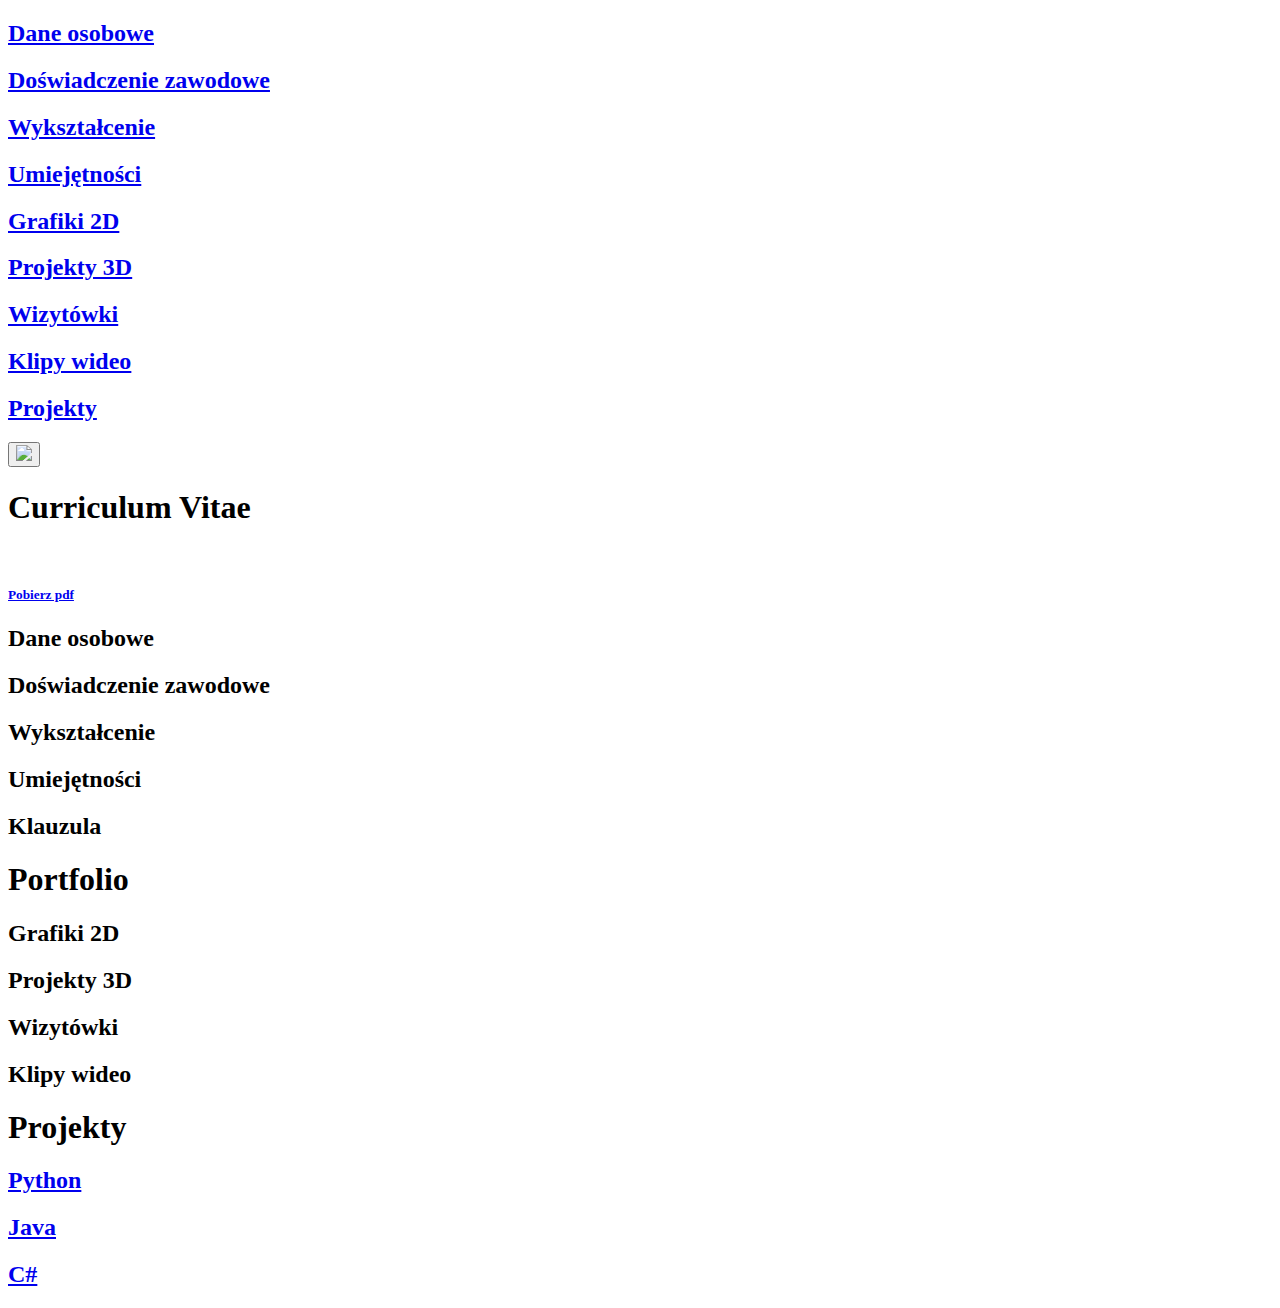
==== index.html @ a867ee70 "Java link update" ====
<!DOCTYPE html>
<html lang="en">
<head>
    <meta charset="UTF-8">
    <meta name="viewport" content="width=device-width, initial-scale=1.0">
    <meta http-equiv="X-UA-Compatible" content="ie=edge">
    <link rel="stylesheet" href="css.css">
    <link rel="stylesheet" href="cssAnimation.css">
    <script src="javaScript.js"></script> 

<title>Kinga Niejadlik CV</title>
</head>
<body>
    
    <div class="header-grid-conteiner">
        <a class="header-grid-item" href="#box1"><h2>Dane osobowe</h2></a>
        <a class="header-grid-item" href="#box3"><h2>Doświadczenie zawodowe</h2></a>
        <a class="header-grid-item" href="#box5"><h2>Wykształcenie</h2></a>
        <a class="header-grid-item" href="#box7"><h2>Umiejętności</h2></a>
        <a class="header-grid-item" href="#box13"><h2>Grafiki 2D</h2></a>
        <a class="header-grid-item" href="#box15"><h2>Projekty 3D</h2></a>
        <a class="header-grid-item" href="#box17"><h2>Wizytówki</h2></a>
        <a class="header-grid-item" href="#box19"><h2>Klipy wideo</h2></a>
        <a class="header-grid-item" href="#panel3"><h2>Projekty</h2></a>
        <button class="button" onclick="location.href='htmlENG.html';"><img class="flag" src="image/eng-flag.png"></button>
    
    </div>

    <div class = "panel" id="panel1">
        <h1>Curriculum Vitae</h1><br>
        <div class="pobierzCV">
        </div>
    </div>
    <a id="link" href="KingaNiejadlikCv.pdf" download target="_blank"><h5>Pobierz pdf</h5></a>

    <div class="luka"></div>
    <div class="luka"></div>
    <div class="luka"></div>

    <div class= "box" id="box1" style="display: block;" onclick="SwapDivsWithClick('box1','box2')">
            <h2>Dane osobowe</h2>       
    </div>
    <div class= "box" id="box2" style="display: none;" onclick="SwapDivsWithClick('box1','box2')">
        <div class="rownoscDO">
        <div class="lewaKolumna">
        <img class="cvJpg" src="image/zdjCVdone.jpg"> 
        </div>

        <div class="laczenieKolumn"> 

         <div class="srodekKolumna">
             Imię:<br>
             Nazwisko:<br>
             Wiek:<br>
             Status:<br>
             E-mail:<br>
             Telefon:
         </div>
         <div class="prawaKolumna">
            Kinga<br>
            Niejadlik<br>
            22<br>
            Studentka Informatyki<br>
            kinga.niejadlik@gmail.com<br>
            575250211 
        </div>
        </div>

    </div>
    </div>

    <div class="luka"></div>

    <div class= "box" id="box3" style="display: block;" onclick="SwapDivsWithClick('box3','box4')">
        <h2>Doświadczenie zawodowe</h2>       
    </div>
    <div class= "box" id="box4" style="display: none;" onclick="SwapDivsWithClick('box3','box4')">
     
        <div class="doswiadczenieZawartosc">
            01.01.2019-23.03.2020 Obsługa klienta w salonie <a href="https://imersja.pl/" target="_blank" class="firmy">Imersja VR</a> w Katowicach<br>
            <h7>- Obsługa imprez zorganizowanych (urodziny, wieczory kawalerskie, wieczory panieńskie, imprezy firmowe)</h7><br>
            <h7>- Instruktaż obsługi sprzętu VR oraz wyjaśnienie piodstawowych mechanik gier klientom</h7><br>
            <h7>- Obsługa oraz serwisowanie sprzętu VR (Oculus Rift 2 + bieżnia Omni)</h7><br>
            <h7>- Odpowiedni dobór gier do oczekiwań klientów</h7><br>
            <br>
            <br>
            01.07.2018-30.08.2018 Technik serwisu w <a href="https://www.exorigo-upos.pl/pl/kariera/oferty-pracy/810-technik-serwisu-4" target="_blank"class="firmy">Exorgio Upos</a> w Gliwicach<br>
            <h7>- Serwisowanie sprzętu firm</h7><br>
            <h7>- Diagnozowanie oraz rozwiązywanie problemów IT</h7><br>
            <br>
            <br>
            28.07.2016-05.06.2018 Obsługa klienta w lombardzie <a href="http://lombardwomi.pl/" target="_blank" class="firmy">WOMI</a> w Zabrzu<br>
            <h7>- Sprzedaż i skup przedmiotów</h7><br>
            <h7>- Wycena skupionych przedmiotów</h7><br>
            <h7>- Prowadzenie dokumentacji</h7><br>
            <br>
            <br>
        </div>  
        
    </div>

    <div class="luka"></div>

    <div class= "box" id="box5" style="display: block;" onclick="SwapDivsWithClick('box5','box6')">
        <h2>Wykształcenie</h2>       
    </div>
    <div class= "box" id="box6" style="display: none;" onclick="SwapDivsWithClick('box5','box6')">
    
        <div class="wyksztalcenieZawartosc" id="wyksztalcenie1">
            2020 - do teraz Uniwersytet Ekonomiczny w Katowicach (Magister)
        </div>

        <div class="line"></div>

        <div class="wyksztalcenieZawartosc" id="wyksztalcenie1">
            2017 - 2020 Uniwersytet Ekonomiczny w Katowicach (Licencjat)
        </div>

        <div class="line"></div>

        <div class="wyksztalcenieZawartosc" id="wyksztalcenie2">
            2014 - 2017 Liceum Ogólnokształcące nr 1 im. Adama Mickiewicza 
        </div>
        
    </div>

    <div class="luka"></div>

    <div class= "box" id="box7" style="display: block;" onclick="SwapDivsWithClick('box7','box8')">
        <h2>Umiejętności</h2>       
    </div>
    <div class= "box" id="box8" style="display: none;" onclick="SwapDivsWithClick('box7','box8')">
        
        <div class="doswiadczenieZawartosc">

        PROGRAMY GRAFICZNE<br>
        <div class="line2"></div>

        <h7>Adobe Illustrator</h7><br>
        <h7>Adobe Photoshop</h7><br>
        <h7>JPixel</h7><br>
        <h7>Gimp2</h7><br>
        <h7>Inscape</h7><br>
        <h7>3ds MAX</h7><br>
        <h7>Blender</h7><br>
        <h7>Krita</h7><br>
        <h7>Figma</h7>
        <br>
        <br>
    
        ŚRODOWISKA<br>
        <div class="line2"></div>
    
        <h7>Unity</h7><br>
        <h7>Visual Studio</h7><br>
        <h7>Visual Studio Code</h7><br>
        <h7>Management Studio</h7><br>
        <h7>Star UML</h7><br>
        <h7>Intellij</h7><br>
        <h7>Spyder</h7>
        <br>
        <br>

         JĘZYKI PROGRAMISTYCZNE<br>
        <div class="line2"></div>
    
        <h7>Python</h7><br>
        <h7>HTML, CSS, JAVASCRIPT</h7><br>
        <h7>C#</h7><br>
        <h7>JAVA</h7><br>
        <h7>SQL</h7>
        <br>
        <br>
           
       PAKIET OFFICE<br>
       <div class="line2"></div>

        <h7>Word</h7><br>
        <h7>PowerPoint</h7><br>
        <h7>Excel</h7><br>
        <br>
        <br>
        
        JĘZYKI<br>
        <div class="line2"></div>
  
        <h7>Angielski (B2)</h7><br>
        <br>
        <br> 
        </div>
    </div>

    <div class="luka"></div>

    <div class= "box" id="box11" style="display: block;" onclick="SwapDivsWithClick('box11','box12')">
        <h2>Klauzula</h2>       
    </div>
    <div class= "box" id="box12" style="display: none;" onclick="SwapDivsWithClick('box11','box12')">

        <div class="doswiadczenieZawartosc">

        <h4>Wyrażam zgodę na przetwarzanie moich danych osobowych <br> 
        w celu prowadzenia rekrutacji na aplikowane przeze mnie stanowisko.</h4>      
        
        </div>
    </div>

    <div class="bigluka"></div>

    <div class="panel" id="panel2">
        <h1>Portfolio</h1>
    </div>

    <div class="luka"></div>
    <div class="luka"></div>
    <div class="luka"></div>

    <div class= "box boxGrafiki dwaD" id="box13" style="display: block;" onclick="SwapDivsWithClick('box13','box14')">
        <h2>Grafiki 2D</h2>       
    </div>
    <div class= "box" id="box14" style="display: none;" onclick="SwapDivsWithClick('box13','box14')">
        
        <div class="doswiadczenieZawartosc">
            
            Projekt strony internetowej<br>
            <img class="rownosscZdj" id="img15" src= "prace/www/www-planet.png"><br>
            <br>
            <br>

            Grafiki do gry ,,Delirium"<br>
            <img class="rownoscZdj" id="img1" src= "prace/delirium2D/Mieszkanie.png"><br>
            <img class="rownoscZdj" id="img2" src= "prace/delirium2D/demon.gif"><br>
            <img class="rownoscZdj" id="img3" src= "prace/delirium2D/demon3.gif"><br>
            <br>
            <br>

            Grafiki do gry ,,LocoRush"<br>
            <img class="rownoscZdj" id="img4" src= "prace/locorush/locomenu.png"><br>
            <img class="rownoscZdj" id="img4" src= "prace/locorush/locogame.png"><br>
            <br>
            <br>

            Aplikacja ,,WestTrek"<br>
            <video width="520" height="810" controls>
                <source src="prace/apliakcja/app.mp4" type="video/mp4">
              Your browser does not support the video tag.
              </video>
              <br>
              <br>

            Animacja<br>
            <video width="600" height="600" controls>
                <source src="prace/animacjaR/TatooAnimate.mov" type="video/mov">
                <source src="prace/animacjaR/TatooAnimate.mp4" type="video/mp4">
              Your browser does not support the video tag.
              </video><br>
              <br>
              <br>

            Projekt ikon <br>
            <img class="rownoscZdj" id="img5" src= "prace/ikonyDoGry/KLAMSTWO.png"><br>
            <br>
            <br>

            Projekt plakatu<br>
            <img class="rownoscZdj" id="img6" src= "prace/wlasne/got.png"><br>
            <br>
            <br>

            Projekt plakatu<br>
            <img class="rownoscZdj" id="img7" src= "prace/wlasne/float.png"><br>
            <br>
            <br>

            Projekt plakatu<br>
            <img class="rownoscZdj" id="img8" src= "prace/wlasne/Mbrodaci.png"><br>
            <br>
            <br>

        </div>  

    </div>

    <div class="luka"></div>

    <div class= "box boxGrafiki trzyD" id="box15" style="display: block;" onclick="SwapDivsWithClick('box15','box16')">
        <h2>Projekty 3D</h2>       
    </div>
    <div class= "box" id="box16" style="display: none;" onclick="SwapDivsWithClick('box15','box16')">
        
        <div class="doswiadczenieZawartosc">

            Projekt pokoju wykonany w 3Ds- maxie<br>
            <img class="rownoscZdj" id="img12" src= "prace/pokoj3d/pokoj2.jpg"><br> 
            <br>
            <br>

            Projekty modeli obiektów do gry mobilnej wykonanych w Blenderze<br>
            <img class="rownoscZdj" id="img14" src= "prace/eat3D/snowLVL.png"><br>
            <img class="rownoscZdj" id="img13" src= "prace/eat3D/BasicSkin.png"><br>
            <img class="rownoscZdj" id="img13" src= "prace/eat3D/mexican.png"><br>
            <img class="rownoscZdj" id="img13" src= "prace/eat3D/Wizard.png"><br>
            <img class="rownoscZdj" id="img13" src= "prace/eat3D/pizza.png"><br>
            <img class="rownoscZdj" id="img13" src= "prace/eat3D/Ice.png"><br>
            <img class="rownoscZdj" id="img13" src= "prace/eat3D/carrot.png"><br>
            <img class="rownoscZdj" id="img13" src= "prace/eat3D/presentRed.png"><br>
            <br>
            <br>            

        </div>   

        </div>

    <div class="luka"></div>

    <div class= "box boxGrafiki wizytowki" id="box17" style="display: block;" onclick="SwapDivsWithClick('box17','box18')">
        <h2>Wizytówki</h2>       
    </div>
    <div class= "box" id="box18" style="display: none;" onclick="SwapDivsWithClick('box17','box18')">
        
        <div class="doswiadczenieZawartosc">

            Projekt wizytówki trenera personalnego<br>
            <img class="rownoscZdj" id="img10" src= "prace/wizytowka/wiz.png"><br>
            <br>
            <br>

            Projekt wizytówki ,,WesTrek"<br>
            <img class="rownoscZdj" id="img11" src= "prace/wesTrek/wizytowka.png"><br>
            <br>
            <br>

        </div>       

    </div>

    <div class="luka"></div>

    <div class= "box boxGrafiki wlasneG" id="box19" style="display: block;" onclick="SwapDivsWithClick('box19','box20')">
        <h2>Klipy wideo</h2>       
    </div>
    <div class= "box" id="box20" style="display: none;" onclick="SwapDivsWithClick('box19','box20')">
        
        <div class="doswiadczenieZawartosc">
        
            Link do oryginału: <a id="link" href="https://www.youtube.com/watch?v=iQtbvOHrPoo" target="_blank">https://www.youtube.com/watch?v=iQtbvOHrPoo</a>
            <br>
          
            Link do oryginału: <a id="link" href="https://www.youtube.com/watch?v=ZpiGFbZXndg&ab_channel=dejfiistg" target="_blank">https://www.youtube.com/watch?v=ZpiGFbZXndg&ab_channel=dejfiistg</a>
            <br>
        </div>

    </div>

    <div class="bigluka"></div>

  
    <div class="panel" id="panel3">
        <h1>Projekty</h1>
    </div>


    <div class="luka"></div>


    <div class= "box boxGrafiki wizytowki" id="box21" style="display: block;">
        <a id ="link" href="TSP(Komiwojażer).zip" download target="_blank"><h2>Python</h2> </a>      
    </div>

    <div class="luka"></div>

    <div class= "box boxGrafiki wizytowki" id="box23" style="display: block;">
        <a id ="link" href="https://github.com/KingaNiejadlik/TSPJava" download target="_blank"><h2>Java</h2> </a>       
    </div>

    <div class="luka"></div>


    <div class= "box boxGrafiki wizytowki" id="box25" style="display: block;">
        <a id ="link" href="TSP(Komiwojażer).zip" download target="_blank"><h2>C#</h2> </a>  
    </div>

    <div class="bigluka"></div>
    <div class="bigluka"></div>
    <div class="bigluka"></div>
</body>
</html>
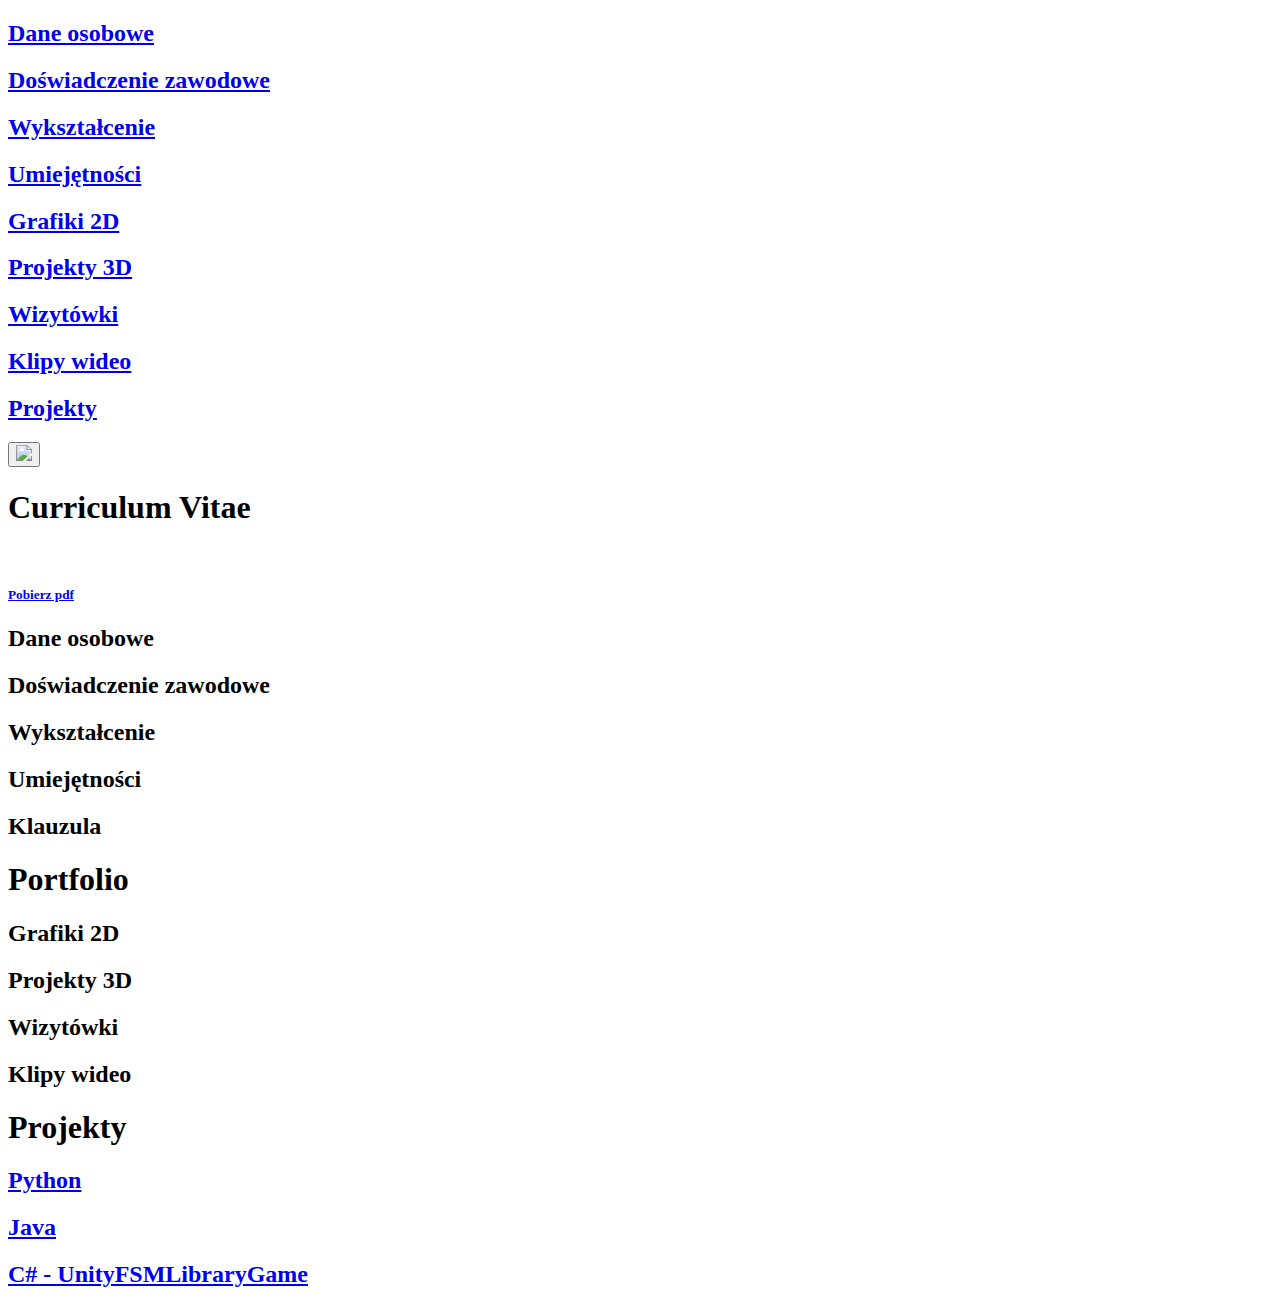
==== commit 0f4b4826: "Space correct" ====
--- a/index.html
+++ b/index.html
@@ -343,10 +343,10 @@
         
         <div class="doswiadczenieZawartosc">
         
-            Link do oryginału: <a id="link" href="https://www.youtube.com/watch?v=iQtbvOHrPoo" target="_blank">https://www.youtube.com/watch?v=iQtbvOHrPoo</a>
+            Link: <a id="link" href="https://www.youtube.com/watch?v=iQtbvOHrPoo" target="_blank">https://www.youtube.com/watch?v=iQtbvOHrPoo</a>
             <br>
           
-            Link do oryginału: <a id="link" href="https://www.youtube.com/watch?v=ZpiGFbZXndg&ab_channel=dejfiistg" target="_blank">https://www.youtube.com/watch?v=ZpiGFbZXndg&ab_channel=dejfiistg</a>
+            Link: <a id="link" href="https://www.youtube.com/watch?v=ZpiGFbZXndg&ab_channel=dejfiistg" target="_blank">https://www.youtube.com/watch?v=ZpiGFbZXndg&ab_channel=dejfiistg</a>
             <br>
         </div>
 
@@ -364,7 +364,7 @@
 
 
     <div class= "box boxGrafiki wizytowki" id="box21" style="display: block;">
-        <a id ="link" href="TSP(Komiwojażer).zip" download target="_blank"><h2>Python</h2> </a>      
+        <a id ="link" href="https://github.com/KingaNiejadlik/ScrabblePython" download target="_blank"><h2>Python</h2> </a>      
     </div>
 
     <div class="luka"></div>
@@ -377,7 +377,7 @@
 
 
     <div class= "box boxGrafiki wizytowki" id="box25" style="display: block;">
-        <a id ="link" href="TSP(Komiwojażer).zip" download target="_blank"><h2>C#</h2> </a>  
+        <a id ="link" href="https://github.com/KingaNiejadlik/UnityFSMLibraryGame" download target="_blank"><h2>C# - UnityFSMLibraryGame</h2> </a>  
     </div>
 
     <div class="bigluka"></div>
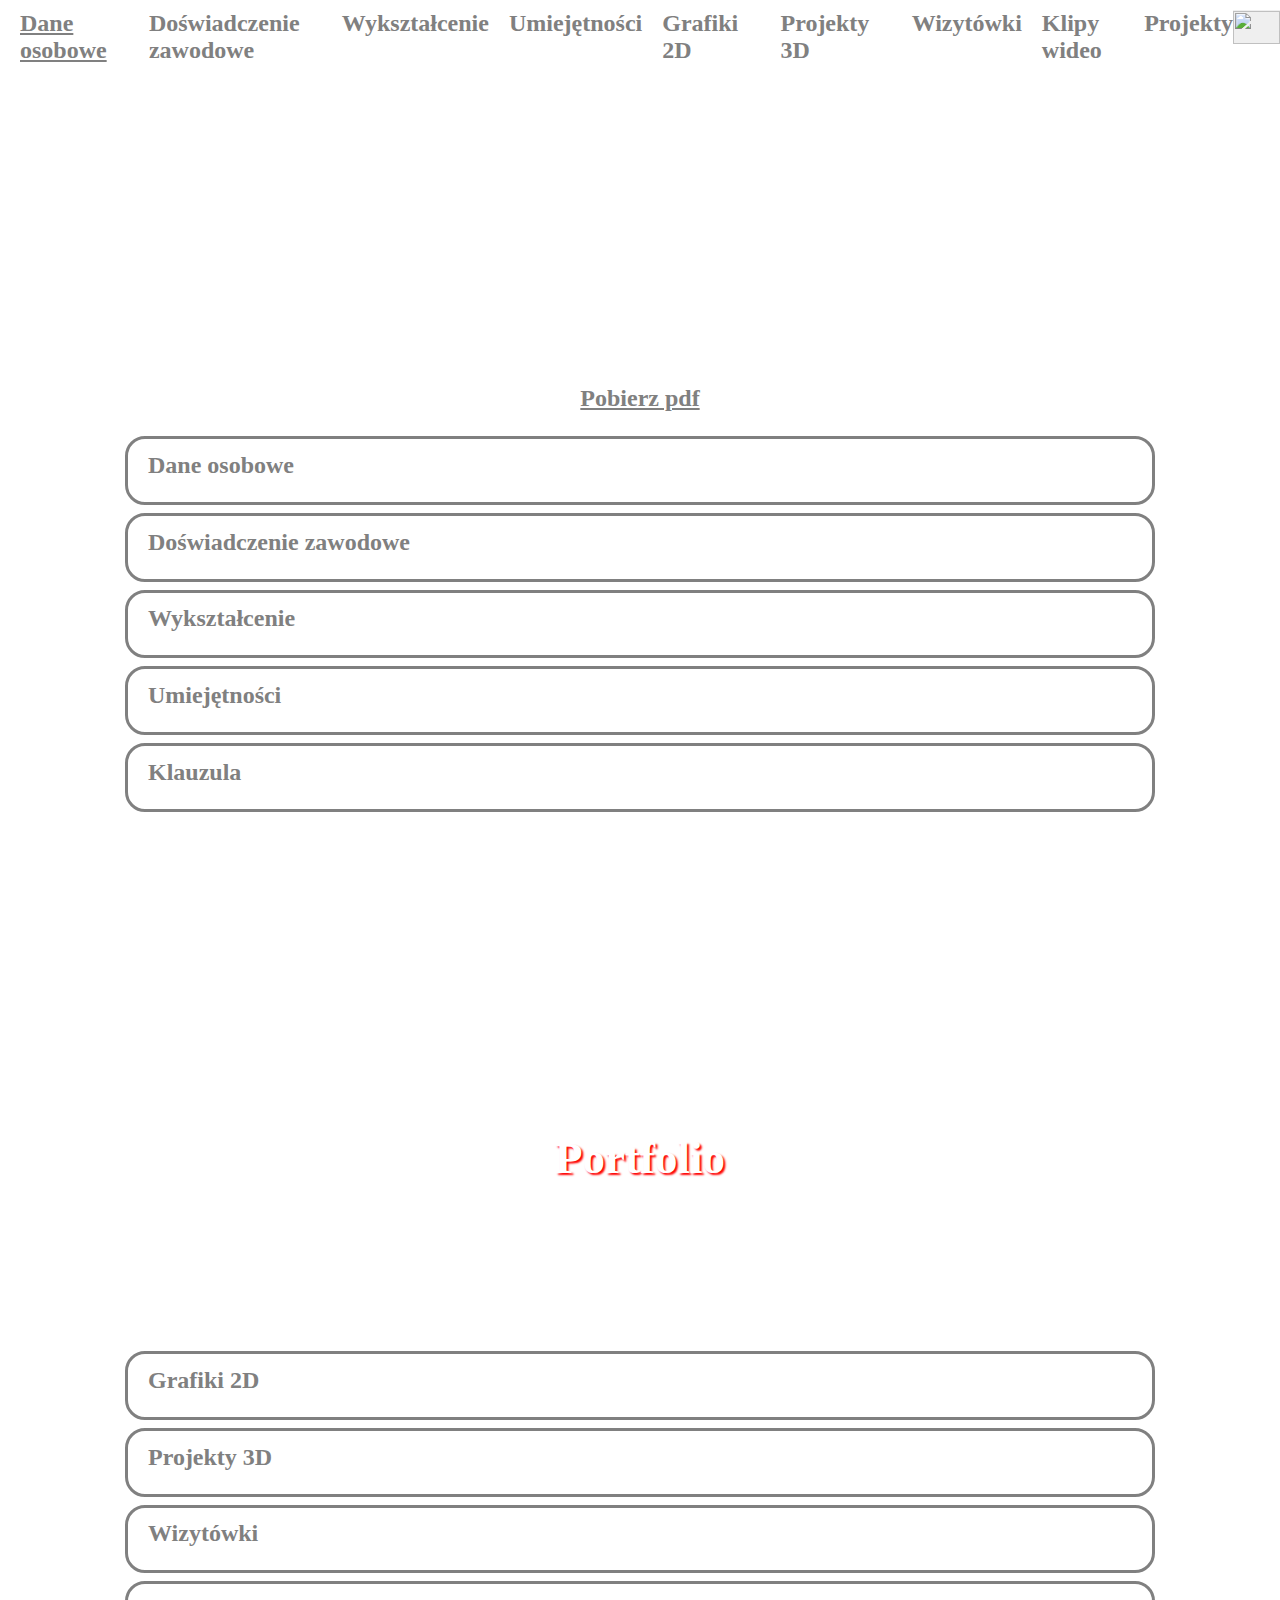
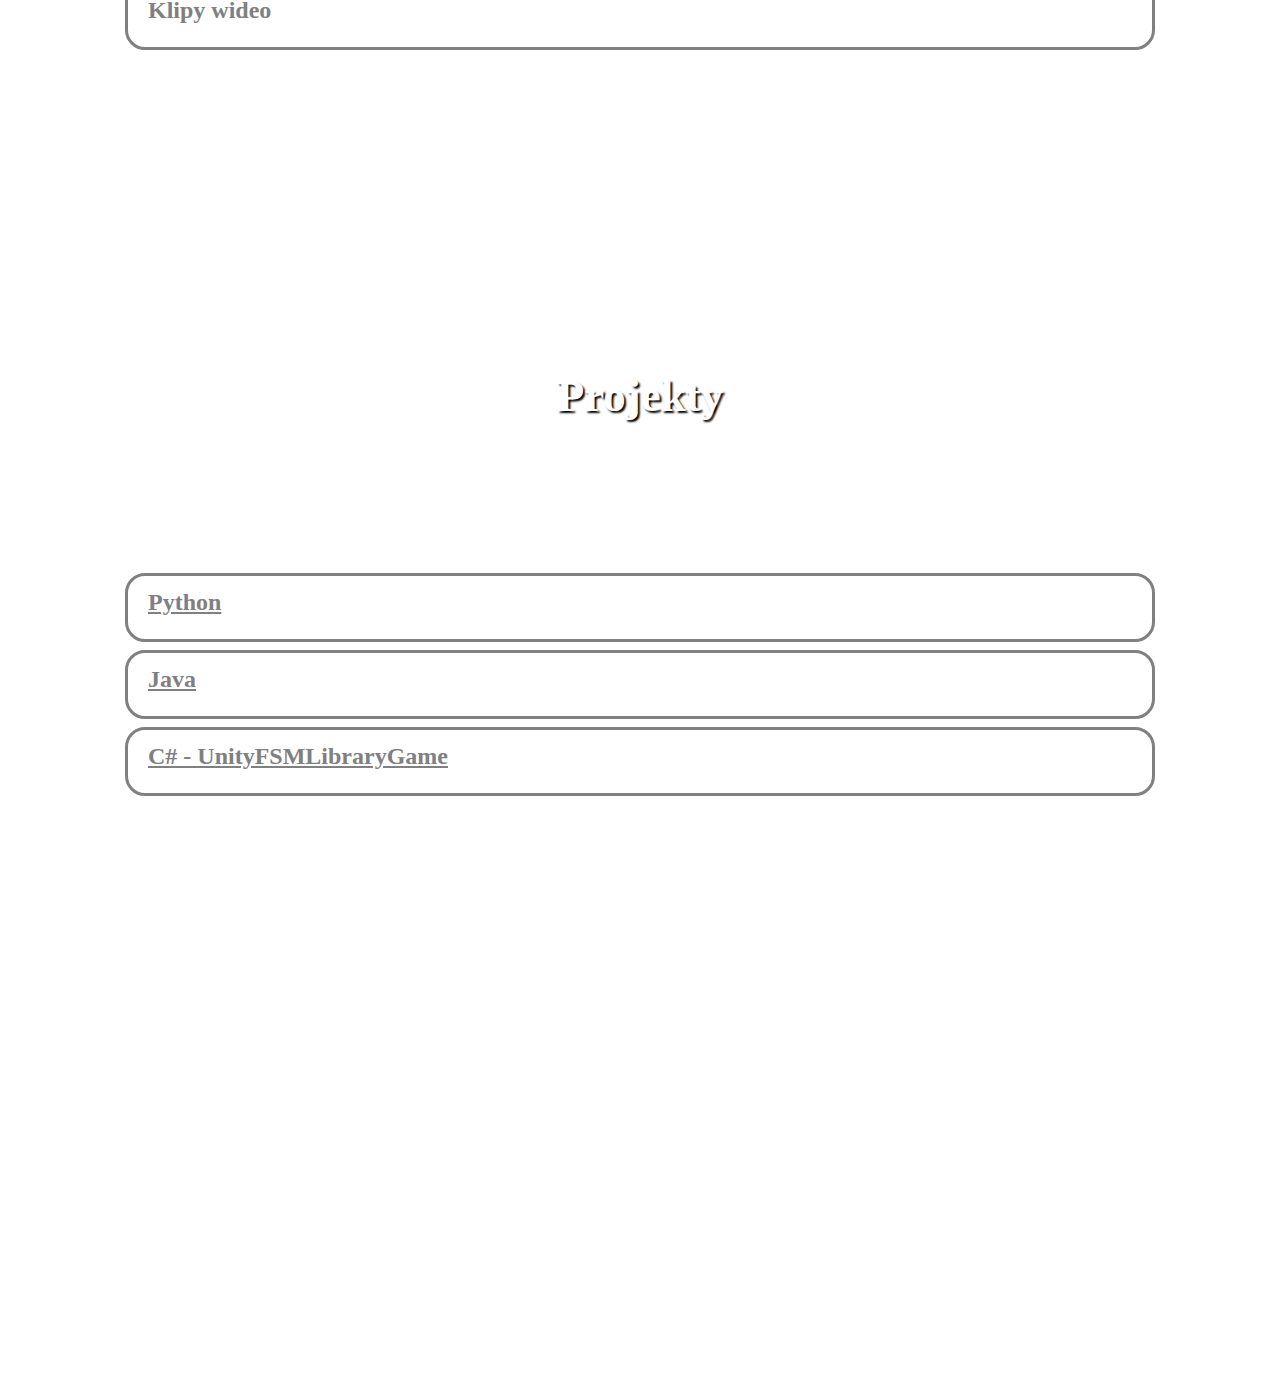
==== commit 1ed26066: "photo update" ====
--- a/index.html
+++ b/index.html
@@ -62,7 +62,7 @@
             22<br>
             Studentka Informatyki<br>
             kinga.niejadlik@gmail.com<br>
-            575250211 
+            --- 
         </div>
         </div>
 
@@ -227,6 +227,11 @@
             <br>
             <br>
 
+            Animacja kczaki<br>
+            <img class="rownosscZdj" id="img16" src= "prace/kaczki/kaczki.gif"><br>
+            <br>
+            <br>
+
             Grafiki do gry ,,Delirium"<br>
             <img class="rownoscZdj" id="img1" src= "prace/delirium2D/Mieszkanie.png"><br>
             <img class="rownoscZdj" id="img2" src= "prace/delirium2D/demon.gif"><br>
@@ -273,7 +278,7 @@
             <br>
 
             Projekt plakatu<br>
-            <img class="rownoscZdj" id="img8" src= "prace/wlasne/Mbrodaci.png"><br>
+            <img class="rownoscZdj" id="img8" src= "prace/hades/KingaMateuszHades.png"><br>
             <br>
             <br>
 
--- a/css.css
+++ b/css.css
@@ -0,0 +1,484 @@
+@font-face {
+    font-family: "Righteus";
+    src: url("./fonts/Righteus.ttf");
+}
+@font-face {
+    font-family: "AdventPro";
+    src: url("./fonts/Advent/AdventPro-Light.ttf");
+}
+@import url('https://fonts.googleapis.com/css?family=Barlow:800&display=swap');
+body {background-color:white; width: 100%;}
+* {margin:0px; font-size: 19px;}
+html { scroll-behavior: smooth;} 
+a{color: white;}
+#link{color: gray !important;}
+
+.header-grid-conteiner{
+    height: 50px;
+    display: grid;
+    grid-template-columns: auto auto auto auto auto auto auto auto auto auto;
+    top: 0;
+    width: 100%;
+    background-color: white; 
+}
+
+.header-grid-item{
+    text-align: center;  
+    padding-top: 10px;
+}
+.header-grid-item:hover{color: gray !important;}
+
+.flag{
+    height: 33px;
+    width: 47px;
+    margin: 0 auto;
+}
+.button{
+    display: inline;
+    margin: 0 auto;
+    padding-bottom: 0px;
+    padding-left: 0px;
+    padding-right: 0px;
+    border: none;
+    height: 33px;
+    width:47px;
+    margin-top: 10px;
+}
+h1{
+    font-size: 45px;
+    font-family: "Righteus";
+    color: white;
+    text-align: center;
+    padding-top: 110px;
+}
+h2{
+    text-align: left; 
+    font-size: 24px !important;
+    font-family: "AdventPro";
+    margin-left: 20px;  
+    color: gray;
+}
+h5{
+    font-size: 24px !important;
+    font-family: "AdventPro";
+    text-align: center;
+    color: gray;
+}
+h6{
+    font-size: 24px !important;
+    font-family: "AdventPro";
+    text-align: center;
+}
+h7{
+    font-size: 20px !important;
+    font-family: "AdventPro";
+    text-align: center;
+}
+h8{
+    font-size: 16px !important;
+    font-family: "AdventPro";
+    text-align: center;
+    margin-left: 5px;
+    margin-top: 10px;
+}
+
+h3,h4,h6,h7,h8{color: black;}
+
+.mainBox{
+    width: 80%;
+    height: 45px;
+    margin: 0 auto;
+    margin-top: 50px !important; 
+    display: grid;
+    grid-template-columns: auto auto;
+}
+.box{
+    width: 80%;
+    height: 50px;
+    border-style: solid;
+    border-width: 3px;
+    border-radius: 20px;
+    border-color: gray;
+    margin: 0 auto; 
+    padding-top: 1%;
+    background-color: white;
+}
+.panel{
+    width: 100%;
+    height: 300px; 
+    margin-top: 10px;
+    margin-bottom: 5px;
+}
+#panel1{background-image: url("./image/KingaCube.png");}
+#panel2{background-image: url("./image/background2.png"); text-shadow: red 2px 2px 2px;}
+#panel3{background-image: url("./image/tloCode.png"); text-shadow: black 2px 2px 2px;}
+
+#box1:hover{background-color: rgba(90, 152, 225,0.5);}
+#box3:hover{background-color: rgba(147,112,219,0.5);}
+#box5:hover{background-color: rgba(206, 169, 0,0.5);}
+#box7:hover{background-color: rgba(254, 19, 15,0.5);}
+#box9:hover{background-color: rgba(9, 92, 212,0.5);}
+#box11:hover{background-color:rgba(22, 182, 92,0.5);}
+#box13:hover{background-color:rgba(223, 0, 36,0.5);}
+#box15:hover{background-color:rgba(243, 195, 0,0.5);}
+#box17:hover{background-color:rgba(0, 172, 159,0.5);}
+#box19:hover{background-color:rgba(46, 109, 180,0.5);}
+#box21:hover{background-color:rgba(46, 109, 180,0.5);}
+#box23:hover{background-color:rgba(243, 195, 0,0.5);}
+#box25:hover{background-color: rgba(254, 19, 15,0.5);}
+
+.pobierzCV{
+    bottom: 5px;
+    text-align: right;
+}
+.luka{
+    margin: 0 auto;
+    width: 80%;
+    height: 8px;
+}
+.bigluka{
+    margin: 0 auto;
+    width: 80%;
+    height: 200px;
+}
+
+/* Zakładka Dane osobowe*/
+
+#box2{height: 370px !important;}
+
+.rownoscDO{
+    display: grid;
+    grid-template-columns: auto auto;
+}
+.laczenieKolumn{
+    display: grid;
+    grid-template-columns: auto auto;
+}
+.lewaKolumna{
+    margin-left: 43%;
+}
+.srodekKolumna{
+    font-size: 24px !important;
+    font-family: "AdventPro";
+    margin-top: 80px;
+    margin-right: 10px;
+    color: rgb(90, 152, 225);;
+    text-align: right;
+}
+.prawaKolumna{
+    font-size: 24px !important;
+    font-family: "AdventPro";
+    margin-top: 80px;
+    color: black;
+    padding-right: 40px;
+   
+}
+.cvJpg{
+    height: 350px;
+    margin-left: 10px;
+    bottom: 0px;
+    float: left;
+}
+/* Doswiadczenie zawodowe*/
+
+.doswiadczenieZawartosc{
+    font-size: 24px !important;
+    font-family: "AdventPro";
+    color: black;
+    text-align: center;
+    margin: auto;
+    margin-top: 40px;
+}
+#box4{
+    height: 560px !important;
+}
+#box14{
+    height: 7500px !important;
+}
+.firmy{
+    color: rgb(147,112,219); 
+    font-size: 24px !important;
+}
+/*Wykształcenie zawodowe*/
+
+.wyksztalcenieZawartosc{
+    font-size: 24px !important;
+    font-family: "AdventPro";
+    color: black;
+    text-align: center;
+    margin: auto;
+}
+#wyksztalcenie1{
+    margin-top: 20px;
+    margin-bottom: 20px;
+}
+#wyksztalcenie2{
+    margin-top: 5px;
+}
+#box6{
+    height: 220px !important;
+}
+.line{
+    margin: auto;
+    width: 70%;
+    height: 2px;
+    background-color: rgb(206, 169, 0);
+}
+/* Zakładka Uiejętności*/
+.line2{
+    margin: auto;
+    width: 300px;
+    height: 2px;
+    background-color: rgb(254, 19, 15);
+}
+
+#box8{
+    overflow: hidden;
+    height: 1000px !important;
+    margin: 0 auto;
+}
+.naglowekG, .naglowekP, .naglowekPO, .naglowekJ{
+    width: 200px;
+    font-size: 24px !important;
+    font-family: "AdventPro";
+    text-align: center;
+    padding-top: 10px;
+}
+.naglowekG, .naglowekP{
+    height: 70px;
+    color: black;
+}
+.naglowekPO, .naglowekJ{
+    height: 40px;
+    color: black;
+}
+.boxProgramowanie, .boxGrafika, .boxPakietO, .boxJezyki{
+    height: 180px;
+    width: 200px;
+    border-style: solid;
+    border-radius: 20px;
+    border-color: rgba(254, 19, 15,0.9);
+    border-width: 3px;
+    margin-bottom: 10px; 
+    font-size: 24px !important;
+    font-family: "AdventPro";
+    text-align: center;
+    color: black;
+}
+.boxGrafika, .boxProgramowanie, .boxPakietO, .boxJezyki{
+    background-color: black;
+}
+
+.box1U{
+    float: left;
+    margin-right: 10px;
+}
+.box3U{
+    float: left;
+    margin-right: 10px;
+}
+.caloscU{
+    margin: 0 auto; 
+}
+.rownoscU{
+    display: flex;
+    margin: 0 auto;
+}
+#box12{
+    height: 180px !important;
+}
+/* Prace ----------------*/
+
+/* DELIRIUM ----------------*/
+
+.rownoscZdj{
+    margin: 0 auto;
+    display: block;
+}
+#img1{  
+    margin-top: 10px;
+    height: 420px; 
+    width: 720px;
+    margin-bottom: 20px;
+}
+#img2{
+    margin-top: 10px;
+    height: 100px; 
+    width: 100px;
+    margin-bottom: 10px;
+}
+#img3{
+    margin-top: 10px;
+    height: 100px; 
+    width: 150px;
+    margin-bottom: 10px;
+}
+
+/* LocoRush ----------------*/
+#img4{
+    margin-top: 10px;
+    height: 451px;
+    width: 809px;
+    margin-bottom: 10px;
+}
+
+/* Ikony----------------------*/
+#img5{
+    margin-top: 10px;
+    height: 240px;
+    width: 590px;
+    margin-bottom: 10px;
+}
+
+/* Rick and Morty-----------------------*/
+#img6{
+    margin-top: 10px;
+    height: 468px;
+    width: 877px;
+}
+
+/* You will float too-----------------------*/
+#img7{
+    margin-top: 10px;
+    height: 468px;
+    width: 468px;
+}
+/* Mocno brodaci-----------------------*/
+#img8{
+    margin-top: 10px;
+    height: 960px;
+    width: 530px;
+}
+
+/* Zakladka-----------------------*/
+#img9{
+    margin-top: 10px;
+    height: 627px;
+    width: 448px;
+}
+
+/* wizytowki-----------------------*/
+#img10{
+    margin-top: 10px;
+    height: 520px;
+    width: 768px;
+}
+
+#box18{
+    height: 1200px !important;
+}
+
+#box20{
+    height: 200px !important;
+}
+#box22{
+    height: 1000px !important;
+}
+#box24{
+    height: 1000px !important;
+}
+#box26{
+    height: 1000px !important;
+}
+
+#img11{
+    margin-top: 10px;
+    height: 418px;
+    width: 752px;
+}
+model-viewer{
+    height: 500px;
+    width: 500px;
+}
+/* 3D -----------------------*/
+#img12{
+    margin-top: 10px;
+    height: 600px;
+    width: 800px;
+}
+#img13{
+    margin-top: 10px;
+    height: 480px;
+    width: 640px;
+}
+#img14{
+    margin-top: 10px;
+    height: 615px;
+    width: 344px;
+}
+#img15{
+    margin-top: 10px;
+    height: 520px;
+    width: 960px;
+}
+#img16{
+    margin-top: 10px;
+    height: 520px;
+    width: 520x;
+}
+
+
+
+#box16{
+    height: 5200px !important;
+}
+
+#pokoj{
+    height: 492px;
+    width: 780px;
+}
+#wizytowka{
+    height: 540px;
+    width: 769px;
+}
+#app{
+    height: 540px;
+    width: 270px;
+}
+/* Właściwości dla zmniejszonego okna*/
+
+@media screen and (max-width: 768px) {
+    .box1U, .box3U{
+        
+        float: none;
+    }
+    #box2{
+        height: 1100px !important;
+    }
+    .rownoscDO{
+        grid-template-columns: auto;   
+        margin: 0 auto;
+    }
+    .mainBox{
+         height: 60px !important;
+    }
+    h1{
+        font-size: 40px ;
+    }
+    .pobierzCV{
+        margin-bottom: 40px !important; 
+    }
+    .lewaKolumna{
+    margin-left: 10% !important;
+}
+}
+
+@media screen and (max-width: 870px) {
+    #box4{
+        height: 760px !important;
+    }
+   
+}
+@media screen and (max-width: 1050px) {
+    video, img{
+        margin: 0 auto;
+        
+        max-width: 90%;
+        height: auto !important;
+    }
+}
+@media screen and (max-width: 1450px) {
+    .header-grid-conteiner{
+        height: 70px !important;
+    }
+}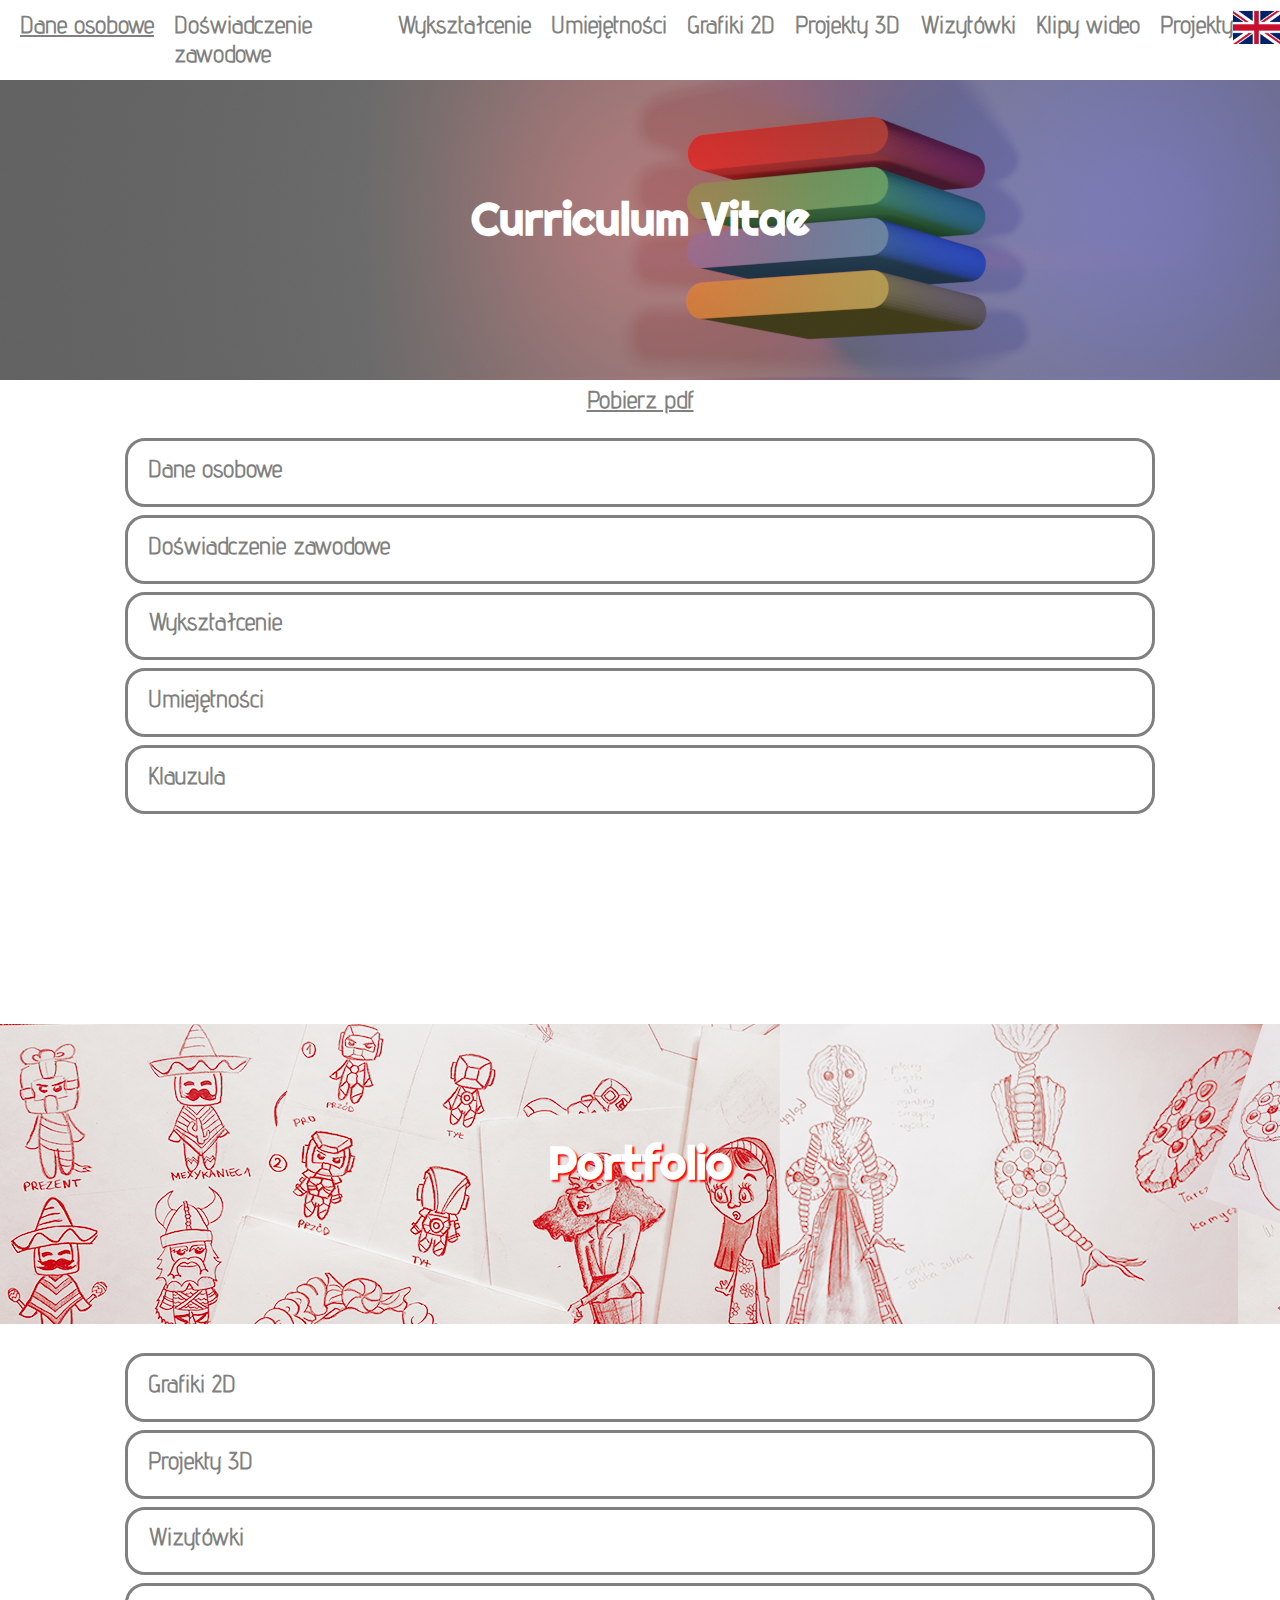
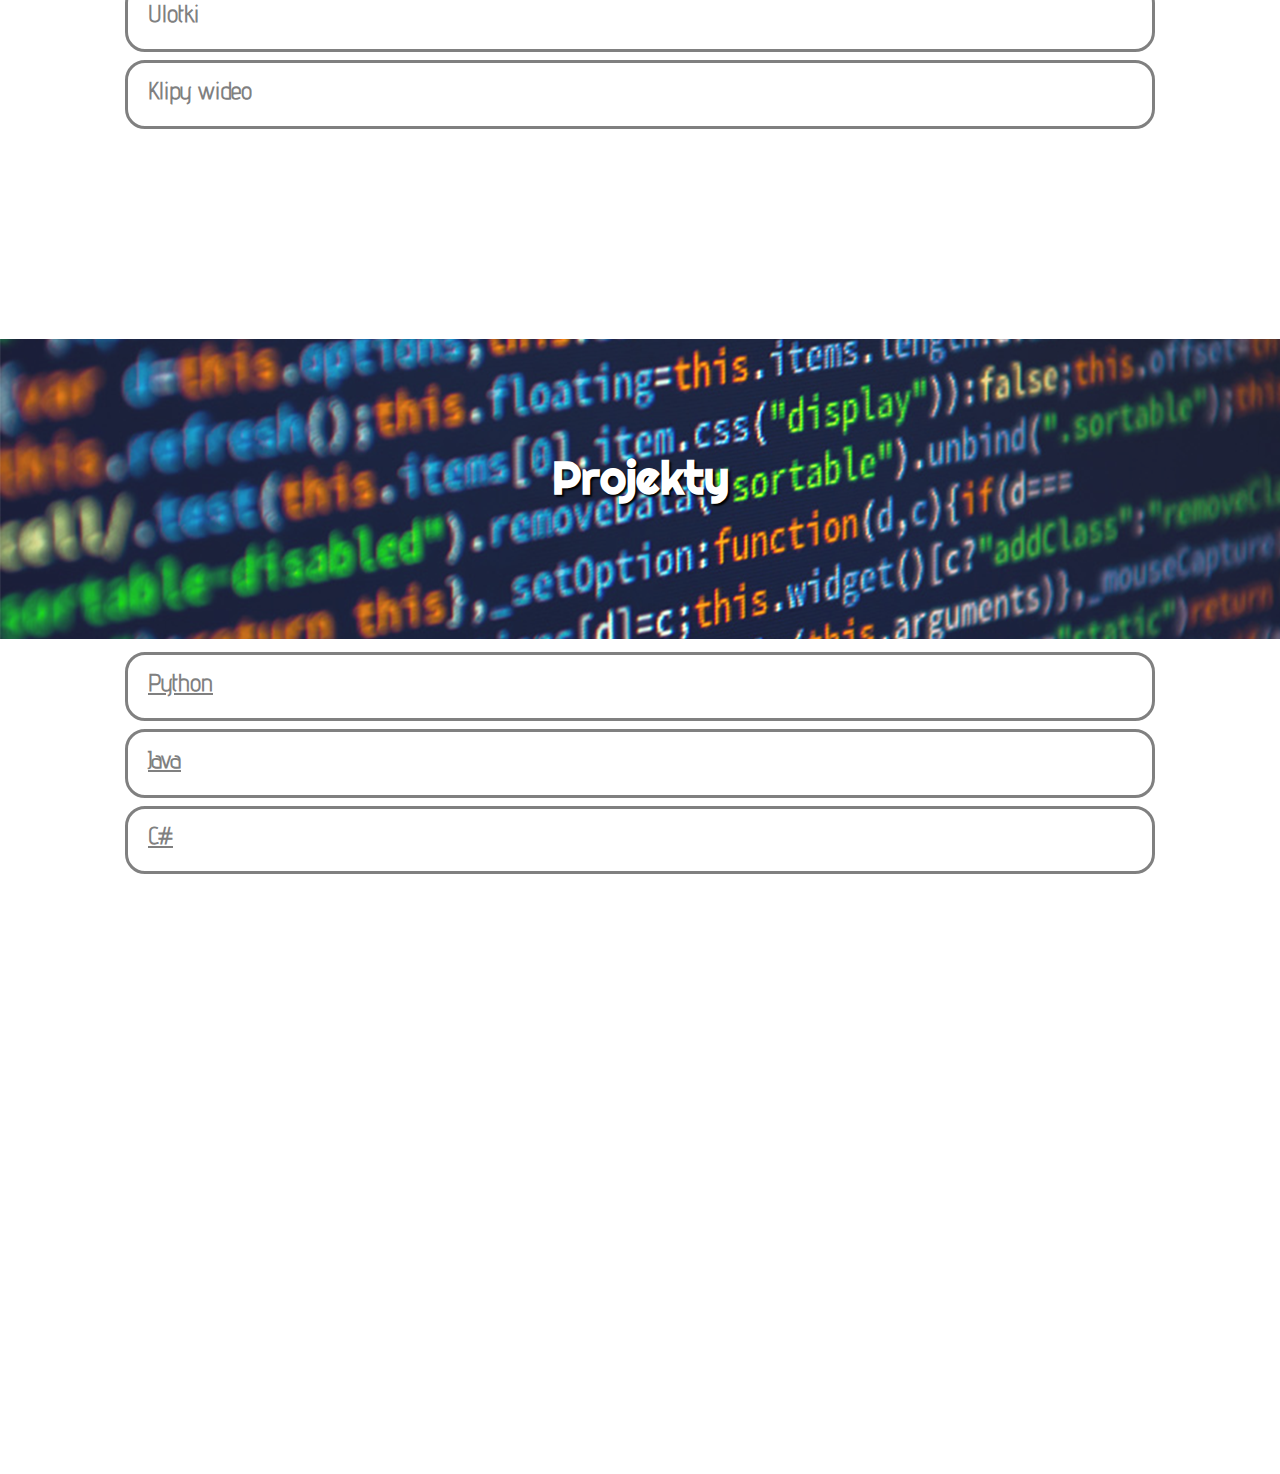
==== commit c28d5ecc: "come back" ====
--- a/index.html
+++ b/index.html
@@ -42,29 +42,27 @@
     </div>
     <div class= "box" id="box2" style="display: none;" onclick="SwapDivsWithClick('box1','box2')">
         <div class="rownoscDO">
-        <div class="lewaKolumna">
-        <img class="cvJpg" src="image/zdjCVdone.jpg"> 
-        </div>
+       
 
         <div class="laczenieKolumn"> 
 
-         <div class="srodekKolumna">
-             Imię:<br>
-             Nazwisko:<br>
-             Wiek:<br>
-             Status:<br>
-             E-mail:<br>
-             Telefon:
-         </div>
-         <div class="prawaKolumna">
-            Kinga<br>
-            Niejadlik<br>
-            22<br>
-            Studentka Informatyki<br>
-            kinga.niejadlik@gmail.com<br>
-            --- 
-        </div>
-        </div>
+            <div class="srodekKolumna">
+                Imię:<br>
+                Nazwisko:<br>
+                Wiek:<br>
+                Status:<br>
+                E-mail:<br>
+                Telefon:
+            </div>
+            <div class="prawaKolumna">
+                Kinga<br>
+                Niejadlik<br>
+                23<br>
+                Studentka Informatyki<br>
+                kinga.niejadlik@gmail.com<br>
+                --- 
+            </div>
+            </div>
 
     </div>
     </div>
@@ -325,13 +323,36 @@
         
         <div class="doswiadczenieZawartosc">
 
-            Projekt wizytówki trenera personalnego<br>
+            Wizytówka trenera personalnego<br>
             <img class="rownoscZdj" id="img10" src= "prace/wizytowka/wiz.png"><br>
             <br>
             <br>
 
             Projekt wizytówki ,,WesTrek"<br>
             <img class="rownoscZdj" id="img11" src= "prace/wesTrek/wizytowka.png"><br>
+            <br>
+            <br>
+
+            Wizytówka firmy ,,ElectroJack"<br>
+            <img class="rownoscZdj" id="img17" src= "prace/electroJ/WizytówkaElectroJack.png"><br>
+            <br>
+            <br>
+
+        </div>       
+
+    </div>
+
+    <div class="luka"></div>
+
+    <div class= "box boxGrafiki wizytowki" id="box27" style="display: block;" onclick="SwapDivsWithClick('box27','box28')">
+        <h2>Ulotki</h2>       
+    </div>
+    <div class= "box" id="box28" style="display: none;" onclick="SwapDivsWithClick('box27','box28')">
+        
+        <div class="doswiadczenieZawartosc">
+
+            Ulotka firmy ,,ElectroJack"<br>
+            <img class="rownoscZdj" id="img18" src= "prace/electroJ/UlotkaElectroJack.png"><br>
             <br>
             <br>
 
@@ -382,7 +403,7 @@
 
 
     <div class= "box boxGrafiki wizytowki" id="box25" style="display: block;">
-        <a id ="link" href="https://github.com/KingaNiejadlik/UnityFSMLibraryGame" download target="_blank"><h2>C# - UnityFSMLibraryGame</h2> </a>  
+        <a id ="link" href="https://github.com/KingaNiejadlik/UnityFSMLibraryGame" download target="_blank"><h2>C#</h2> </a>  
     </div>
 
     <div class="bigluka"></div>
--- a/css.css
+++ b/css.css
@@ -365,7 +365,7 @@
 }
 
 #box18{
-    height: 1200px !important;
+    height: 1860px !important;
 }
 
 #box20{
@@ -379,6 +379,9 @@
 }
 #box26{
     height: 1000px !important;
+}
+#box28{
+    height: 730px !important;
 }
 
 #img11{
@@ -415,6 +418,16 @@
     margin-top: 10px;
     height: 520px;
     width: 520x;
+}
+#img17{
+    margin-top: 10px;
+    height: 532px;
+    width: 589x;
+}
+#img18{
+    margin-top: 10px;
+    height: 620px;
+    width: 861.5px;
 }
 
 
--- a/cssAnimation.css
+++ b/cssAnimation.css
@@ -0,0 +1,12 @@
+.box:hover {
+  animation: shake 0.5s;
+  animation-fill-mode: forwards;  
+  animation-timing-function: ease-out;
+  }
+  @keyframes shake {
+    0% { transform: translate(0px, 0px)}
+    100% { transform: translate(25px, 0px)}
+  }
+  
+
+
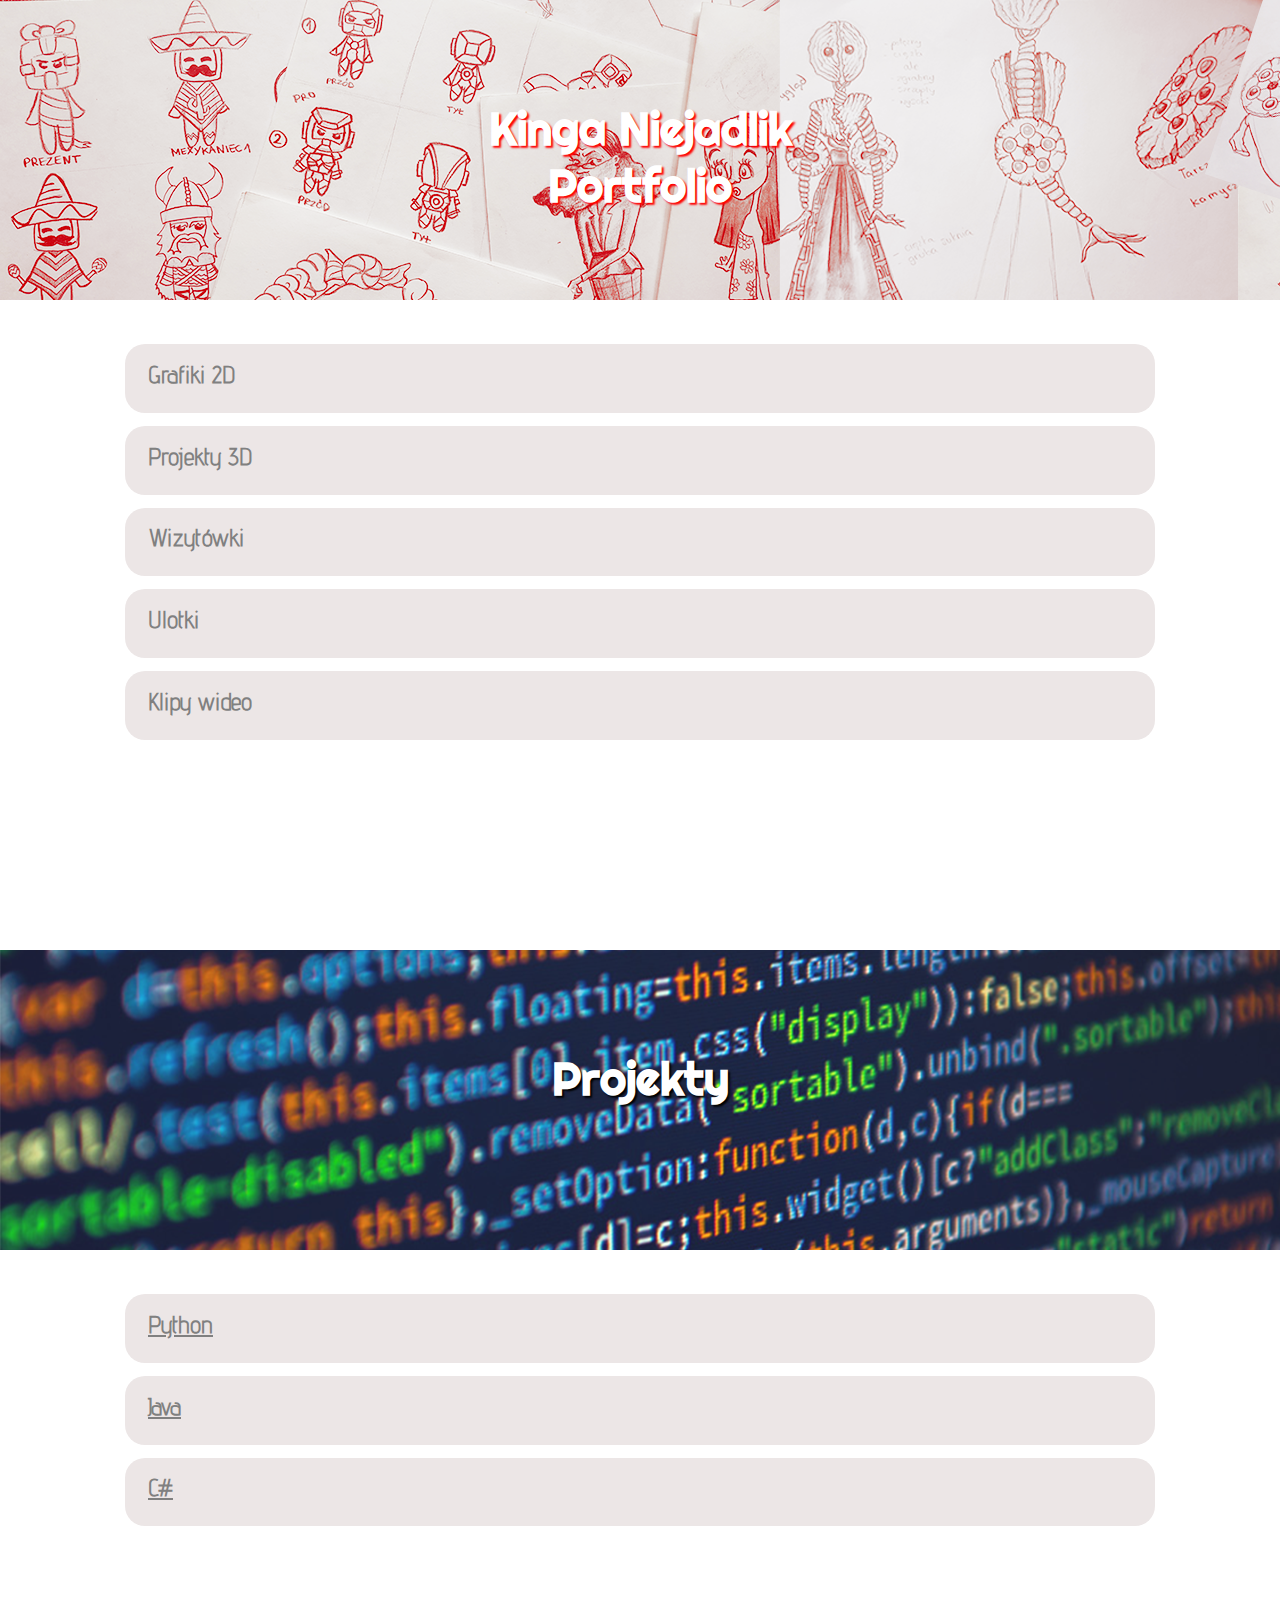
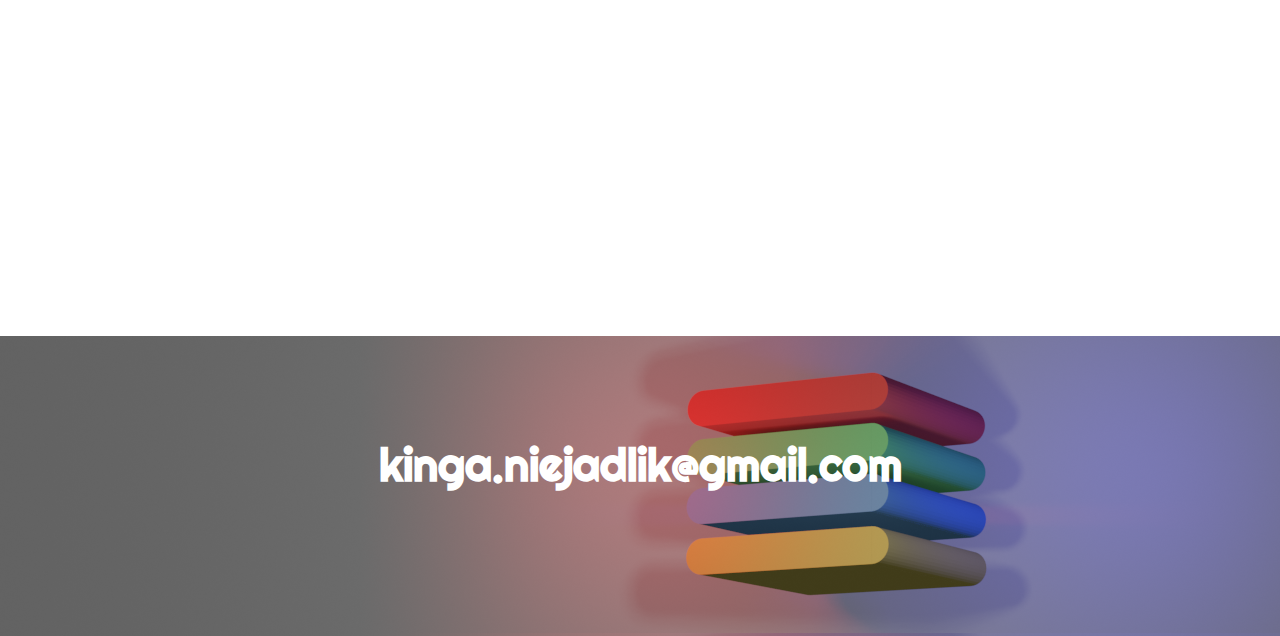
==== commit f279b199: "poprawki" ====
--- a/index.html
+++ b/index.html
@@ -12,201 +12,8 @@
 </head>
 <body>
     
-    <div class="header-grid-conteiner">
-        <a class="header-grid-item" href="#box1"><h2>Dane osobowe</h2></a>
-        <a class="header-grid-item" href="#box3"><h2>Doświadczenie zawodowe</h2></a>
-        <a class="header-grid-item" href="#box5"><h2>Wykształcenie</h2></a>
-        <a class="header-grid-item" href="#box7"><h2>Umiejętności</h2></a>
-        <a class="header-grid-item" href="#box13"><h2>Grafiki 2D</h2></a>
-        <a class="header-grid-item" href="#box15"><h2>Projekty 3D</h2></a>
-        <a class="header-grid-item" href="#box17"><h2>Wizytówki</h2></a>
-        <a class="header-grid-item" href="#box19"><h2>Klipy wideo</h2></a>
-        <a class="header-grid-item" href="#panel3"><h2>Projekty</h2></a>
-        <button class="button" onclick="location.href='htmlENG.html';"><img class="flag" src="image/eng-flag.png"></button>
-    
-    </div>
-
-    <div class = "panel" id="panel1">
-        <h1>Curriculum Vitae</h1><br>
-        <div class="pobierzCV">
-        </div>
-    </div>
-    <a id="link" href="KingaNiejadlikCv.pdf" download target="_blank"><h5>Pobierz pdf</h5></a>
-
-    <div class="luka"></div>
-    <div class="luka"></div>
-    <div class="luka"></div>
-
-    <div class= "box" id="box1" style="display: block;" onclick="SwapDivsWithClick('box1','box2')">
-            <h2>Dane osobowe</h2>       
-    </div>
-    <div class= "box" id="box2" style="display: none;" onclick="SwapDivsWithClick('box1','box2')">
-        <div class="rownoscDO">
-       
-
-        <div class="laczenieKolumn"> 
-
-            <div class="srodekKolumna">
-                Imię:<br>
-                Nazwisko:<br>
-                Wiek:<br>
-                Status:<br>
-                E-mail:<br>
-                Telefon:
-            </div>
-            <div class="prawaKolumna">
-                Kinga<br>
-                Niejadlik<br>
-                23<br>
-                Studentka Informatyki<br>
-                kinga.niejadlik@gmail.com<br>
-                --- 
-            </div>
-            </div>
-
-    </div>
-    </div>
-
-    <div class="luka"></div>
-
-    <div class= "box" id="box3" style="display: block;" onclick="SwapDivsWithClick('box3','box4')">
-        <h2>Doświadczenie zawodowe</h2>       
-    </div>
-    <div class= "box" id="box4" style="display: none;" onclick="SwapDivsWithClick('box3','box4')">
-     
-        <div class="doswiadczenieZawartosc">
-            01.01.2019-23.03.2020 Obsługa klienta w salonie <a href="https://imersja.pl/" target="_blank" class="firmy">Imersja VR</a> w Katowicach<br>
-            <h7>- Obsługa imprez zorganizowanych (urodziny, wieczory kawalerskie, wieczory panieńskie, imprezy firmowe)</h7><br>
-            <h7>- Instruktaż obsługi sprzętu VR oraz wyjaśnienie piodstawowych mechanik gier klientom</h7><br>
-            <h7>- Obsługa oraz serwisowanie sprzętu VR (Oculus Rift 2 + bieżnia Omni)</h7><br>
-            <h7>- Odpowiedni dobór gier do oczekiwań klientów</h7><br>
-            <br>
-            <br>
-            01.07.2018-30.08.2018 Technik serwisu w <a href="https://www.exorigo-upos.pl/pl/kariera/oferty-pracy/810-technik-serwisu-4" target="_blank"class="firmy">Exorgio Upos</a> w Gliwicach<br>
-            <h7>- Serwisowanie sprzętu firm</h7><br>
-            <h7>- Diagnozowanie oraz rozwiązywanie problemów IT</h7><br>
-            <br>
-            <br>
-            28.07.2016-05.06.2018 Obsługa klienta w lombardzie <a href="http://lombardwomi.pl/" target="_blank" class="firmy">WOMI</a> w Zabrzu<br>
-            <h7>- Sprzedaż i skup przedmiotów</h7><br>
-            <h7>- Wycena skupionych przedmiotów</h7><br>
-            <h7>- Prowadzenie dokumentacji</h7><br>
-            <br>
-            <br>
-        </div>  
-        
-    </div>
-
-    <div class="luka"></div>
-
-    <div class= "box" id="box5" style="display: block;" onclick="SwapDivsWithClick('box5','box6')">
-        <h2>Wykształcenie</h2>       
-    </div>
-    <div class= "box" id="box6" style="display: none;" onclick="SwapDivsWithClick('box5','box6')">
-    
-        <div class="wyksztalcenieZawartosc" id="wyksztalcenie1">
-            2020 - do teraz Uniwersytet Ekonomiczny w Katowicach (Magister)
-        </div>
-
-        <div class="line"></div>
-
-        <div class="wyksztalcenieZawartosc" id="wyksztalcenie1">
-            2017 - 2020 Uniwersytet Ekonomiczny w Katowicach (Licencjat)
-        </div>
-
-        <div class="line"></div>
-
-        <div class="wyksztalcenieZawartosc" id="wyksztalcenie2">
-            2014 - 2017 Liceum Ogólnokształcące nr 1 im. Adama Mickiewicza 
-        </div>
-        
-    </div>
-
-    <div class="luka"></div>
-
-    <div class= "box" id="box7" style="display: block;" onclick="SwapDivsWithClick('box7','box8')">
-        <h2>Umiejętności</h2>       
-    </div>
-    <div class= "box" id="box8" style="display: none;" onclick="SwapDivsWithClick('box7','box8')">
-        
-        <div class="doswiadczenieZawartosc">
-
-        PROGRAMY GRAFICZNE<br>
-        <div class="line2"></div>
-
-        <h7>Adobe Illustrator</h7><br>
-        <h7>Adobe Photoshop</h7><br>
-        <h7>JPixel</h7><br>
-        <h7>Gimp2</h7><br>
-        <h7>Inscape</h7><br>
-        <h7>3ds MAX</h7><br>
-        <h7>Blender</h7><br>
-        <h7>Krita</h7><br>
-        <h7>Figma</h7>
-        <br>
-        <br>
-    
-        ŚRODOWISKA<br>
-        <div class="line2"></div>
-    
-        <h7>Unity</h7><br>
-        <h7>Visual Studio</h7><br>
-        <h7>Visual Studio Code</h7><br>
-        <h7>Management Studio</h7><br>
-        <h7>Star UML</h7><br>
-        <h7>Intellij</h7><br>
-        <h7>Spyder</h7>
-        <br>
-        <br>
-
-         JĘZYKI PROGRAMISTYCZNE<br>
-        <div class="line2"></div>
-    
-        <h7>Python</h7><br>
-        <h7>HTML, CSS, JAVASCRIPT</h7><br>
-        <h7>C#</h7><br>
-        <h7>JAVA</h7><br>
-        <h7>SQL</h7>
-        <br>
-        <br>
-           
-       PAKIET OFFICE<br>
-       <div class="line2"></div>
-
-        <h7>Word</h7><br>
-        <h7>PowerPoint</h7><br>
-        <h7>Excel</h7><br>
-        <br>
-        <br>
-        
-        JĘZYKI<br>
-        <div class="line2"></div>
-  
-        <h7>Angielski (B2)</h7><br>
-        <br>
-        <br> 
-        </div>
-    </div>
-
-    <div class="luka"></div>
-
-    <div class= "box" id="box11" style="display: block;" onclick="SwapDivsWithClick('box11','box12')">
-        <h2>Klauzula</h2>       
-    </div>
-    <div class= "box" id="box12" style="display: none;" onclick="SwapDivsWithClick('box11','box12')">
-
-        <div class="doswiadczenieZawartosc">
-
-        <h4>Wyrażam zgodę na przetwarzanie moich danych osobowych <br> 
-        w celu prowadzenia rekrutacji na aplikowane przeze mnie stanowisko.</h4>      
-        
-        </div>
-    </div>
-
-    <div class="bigluka"></div>
-
     <div class="panel" id="panel2">
-        <h1>Portfolio</h1>
+        <h1>Kinga Niejadlik <br> Portfolio</h1>
     </div>
 
     <div class="luka"></div>
@@ -219,65 +26,58 @@
     <div class= "box" id="box14" style="display: none;" onclick="SwapDivsWithClick('box13','box14')">
         
         <div class="doswiadczenieZawartosc">
-            
-            Projekt strony internetowej<br>
+
+            <div class="grid-container1">
+                <div><img id="kliz" src= "noweObrazy/kłizGraj.png"></div>
+                <div><img id="kliz" src= "noweObrazy/Podkategorie.png"></div>
+                <div><img id="kliz" src= "noweObrazy/Poziom trudności.png"></div>  
+                <div><img id="kliz" src= "noweObrazy/Podsumowanie Quizu.png"></div>
+              </div>
+
+              <div class="grid-container2">
+                <div><img id="eat" src= "noweObrazy/game3.png"></div>
+                <div><img id="eat" src= "noweObrazy/game2.png"></div>
+                <div><img id="eat" src= "noweObrazy/game1.png"></div>  
+              </div>
+
+            <img class="rownosscZdj" id="coffe" src= "noweObrazy/final-coffe-page1.png"><br>
             <img class="rownosscZdj" id="img15" src= "prace/www/www-planet.png"><br>
-            <br>
-            <br>
-
-            Animacja kczaki<br>
-            <img class="rownosscZdj" id="img16" src= "prace/kaczki/kaczki.gif"><br>
-            <br>
-            <br>
-
-            Grafiki do gry ,,Delirium"<br>
-            <img class="rownoscZdj" id="img1" src= "prace/delirium2D/Mieszkanie.png"><br>
-            <img class="rownoscZdj" id="img2" src= "prace/delirium2D/demon.gif"><br>
-            <img class="rownoscZdj" id="img3" src= "prace/delirium2D/demon3.gif"><br>
-            <br>
-            <br>
-
-            Grafiki do gry ,,LocoRush"<br>
-            <img class="rownoscZdj" id="img4" src= "prace/locorush/locomenu.png"><br>
-            <img class="rownoscZdj" id="img4" src= "prace/locorush/locogame.png"><br>
-            <br>
-            <br>
-
-            Aplikacja ,,WestTrek"<br>
-            <video width="520" height="810" controls>
-                <source src="prace/apliakcja/app.mp4" type="video/mp4">
-              Your browser does not support the video tag.
-              </video>
-              <br>
-              <br>
-
-            Animacja<br>
-            <video width="600" height="600" controls>
-                <source src="prace/animacjaR/TatooAnimate.mov" type="video/mov">
-                <source src="prace/animacjaR/TatooAnimate.mp4" type="video/mp4">
-              Your browser does not support the video tag.
-              </video><br>
-              <br>
-              <br>
-
-            Projekt ikon <br>
-            <img class="rownoscZdj" id="img5" src= "prace/ikonyDoGry/KLAMSTWO.png"><br>
-            <br>
-            <br>
-
-            Projekt plakatu<br>
-            <img class="rownoscZdj" id="img6" src= "prace/wlasne/got.png"><br>
-            <br>
-            <br>
-
-            Projekt plakatu<br>
-            <img class="rownoscZdj" id="img7" src= "prace/wlasne/float.png"><br>
-            <br>
-            <br>
-
-            Projekt plakatu<br>
-            <img class="rownoscZdj" id="img8" src= "prace/hades/KingaMateuszHades.png"><br>
-            <br>
+
+            <div class="grid-container3">
+                <div><img id="logoE" src= "noweObrazy/LogoElectroJack-01.png"></div>
+                <div><img id="logoE" src= "noweObrazy/LogoElectroJack-02.png"></div>
+              </div>
+            <div class="grid-container3">
+                <div><img id="img16" src= "prace/kaczki/kaczki.gif"><br></div>
+                <div>
+                    <video width="600" height="600" controls>
+                        <source src="prace/animacjaR/TatooAnimate.mov" type="video/mov">
+                        <source src="prace/animacjaR/TatooAnimate.mp4" type="video/mp4">
+                      Your browser does not support the video tag.
+                      </video>
+                </div>
+            </div>
+            </div>           
+
+            <img class="rownoscZdj" id="husLogo" src= "noweObrazy/HusLogo-01.png">
+
+            <div class="grid-container1">
+                <div><img id="scafIcon" src= "noweObrazy/ScafFolding4You_Logo [Odzyskane]-02.png"></div>
+                <div><img id="scafIcon" src= "noweObrazy/ScafFolding4You_Logo [Odzyskane]-03.png"></div>
+                <div><img id="scafIcon" src= "noweObrazy/ScafFolding4You_Logo [Odzyskane]-04.png"></div>  
+                <div><img id="scafIcon" src= "noweObrazy/ScafFolding4You_Logo [Odzyskane]-05.png"></div>
+              </div>
+
+              <div class="grid-container3">
+                <div><img class="rownoscZdj" id="img6" src= "prace/wlasne/got.png"></div>
+                <div><img class="rownoscZdj" id="img7" src= "prace/wlasne/float.png"></div>
+              </div>
+
+              <div class="grid-container3-hadesuro">
+                <div><img class="rownoscZdj" id="img8" src= "prace/hades/KingaMateuszHades.png"></div>
+                <div><img class="rownoscZdj" id="uro" src= "noweObrazy/ObrazkiUrodziny-02.png"></div>
+              </div>
+
             <br>
 
         </div>  
@@ -293,12 +93,10 @@
         
         <div class="doswiadczenieZawartosc">
 
-            Projekt pokoju wykonany w 3Ds- maxie<br>
             <img class="rownoscZdj" id="img12" src= "prace/pokoj3d/pokoj2.jpg"><br> 
             <br>
             <br>
 
-            Projekty modeli obiektów do gry mobilnej wykonanych w Blenderze<br>
             <img class="rownoscZdj" id="img14" src= "prace/eat3D/snowLVL.png"><br>
             <img class="rownoscZdj" id="img13" src= "prace/eat3D/BasicSkin.png"><br>
             <img class="rownoscZdj" id="img13" src= "prace/eat3D/mexican.png"><br>
@@ -323,17 +121,14 @@
         
         <div class="doswiadczenieZawartosc">
 
-            Wizytówka trenera personalnego<br>
             <img class="rownoscZdj" id="img10" src= "prace/wizytowka/wiz.png"><br>
             <br>
             <br>
 
-            Projekt wizytówki ,,WesTrek"<br>
             <img class="rownoscZdj" id="img11" src= "prace/wesTrek/wizytowka.png"><br>
             <br>
             <br>
 
-            Wizytówka firmy ,,ElectroJack"<br>
             <img class="rownoscZdj" id="img17" src= "prace/electroJ/WizytówkaElectroJack.png"><br>
             <br>
             <br>
@@ -351,7 +146,6 @@
         
         <div class="doswiadczenieZawartosc">
 
-            Ulotka firmy ,,ElectroJack"<br>
             <img class="rownoscZdj" id="img18" src= "prace/electroJ/UlotkaElectroJack.png"><br>
             <br>
             <br>
@@ -379,15 +173,14 @@
     </div>
 
     <div class="bigluka"></div>
-
   
     <div class="panel" id="panel3">
         <h1>Projekty</h1>
     </div>
 
-
-    <div class="luka"></div>
-
+    <div class="luka"></div>
+    <div class="luka"></div>
+    <div class="luka"></div>
 
     <div class= "box boxGrafiki wizytowki" id="box21" style="display: block;">
         <a id ="link" href="https://github.com/KingaNiejadlik/ScrabblePython" download target="_blank"><h2>Python</h2> </a>      
@@ -408,6 +201,10 @@
 
     <div class="bigluka"></div>
     <div class="bigluka"></div>
-    <div class="bigluka"></div>
+    
+    <div class = "panel" id="panel1">
+        <h1>kinga.niejadlik@gmail.com</h1><br>
+    </div>
+
 </body>
 </html>--- a/css.css
+++ b/css.css
@@ -49,7 +49,7 @@
     font-family: "Righteus";
     color: white;
     text-align: center;
-    padding-top: 110px;
+    padding-top: 100px;
 }
 h2{
     text-align: left; 
@@ -98,10 +98,10 @@
     border-style: solid;
     border-width: 3px;
     border-radius: 20px;
-    border-color: gray;
+    border-color: rgba(128, 128, 128, 0);
     margin: 0 auto; 
     padding-top: 1%;
-    background-color: white;
+    background-color: rgb(236, 230, 230);
 }
 .panel{
     width: 100%;
@@ -109,8 +109,8 @@
     margin-top: 10px;
     margin-bottom: 5px;
 }
-#panel1{background-image: url("./image/KingaCube.png");}
-#panel2{background-image: url("./image/background2.png"); text-shadow: red 2px 2px 2px;}
+#panel1{background-image: url("./image/KingaCube.png"); margin-bottom: 0;}
+#panel2{background-image: url("./image/background2.png"); text-shadow: red 2px 2px 2px; margin-top: 0;}
 #panel3{background-image: url("./image/tloCode.png"); text-shadow: black 2px 2px 2px;}
 
 #box1:hover{background-color: rgba(90, 152, 225,0.5);}
@@ -134,7 +134,7 @@
 .luka{
     margin: 0 auto;
     width: 80%;
-    height: 8px;
+    height: 13px;
 }
 .bigluka{
     margin: 0 auto;
@@ -316,10 +316,10 @@
 
 /* LocoRush ----------------*/
 #img4{
-    margin-top: 10px;
+    margin-top: 30px;
     height: 451px;
     width: 809px;
-    margin-bottom: 10px;
+
 }
 
 /* Ikony----------------------*/
@@ -333,15 +333,15 @@
 /* Rick and Morty-----------------------*/
 #img6{
     margin-top: 10px;
-    height: 468px;
-    width: 877px;
+    height: 418px;
+    width: 817px;
 }
 
 /* You will float too-----------------------*/
 #img7{
     margin-top: 10px;
-    height: 468px;
-    width: 468px;
+    height: 418px;
+    width: 418px;
 }
 /* Mocno brodaci-----------------------*/
 #img8{
@@ -349,7 +349,11 @@
     height: 960px;
     width: 530px;
 }
-
+#uro{
+    margin-top: 10px;
+    height: 960px;
+    width: 630px;
+}
 /* Zakladka-----------------------*/
 #img9{
     margin-top: 10px;
@@ -410,22 +414,23 @@
     width: 344px;
 }
 #img15{
-    margin-top: 10px;
-    height: 520px;
-    width: 960px;
+    margin-top: 30px;
+    height: 700px;
+    width: 1225px;
 }
 #img16{
-    margin-top: 10px;
-    height: 520px;
-    width: 520x;
+    margin-top: 3px;
+    height: 600px;
+    width: 600px;
+    padding-bottom: 6px;
 }
 #img17{
-    margin-top: 10px;
+    margin-top: 30px;
     height: 532px;
     width: 589x;
 }
 #img18{
-    margin-top: 10px;
+    margin-top: 30px;
     height: 620px;
     width: 861.5px;
 }
@@ -448,6 +453,68 @@
     height: 540px;
     width: 270px;
 }
+
+#kliz{
+    height: 610px;
+    width: 280px;
+}
+#eat{
+    height: 640px;
+    width: 360px;
+}
+#coffe{
+    height: 700px;
+    width: 1225px;
+}
+#logoE{
+    height: 600px;
+    width: 600px;
+}
+#husLogo{
+    height: 291px;
+    width: 1200px;
+}
+#scafIcon{
+    height: 290px;
+    width: 290px;
+}
+
+
+/*gridy */
+
+.grid-container1 {
+  display: grid;
+  grid-template-columns: auto auto auto auto;
+  grid-gap: 20px;
+  margin: 40px;
+}
+.grid-container2 {
+    display: grid;
+    grid-template-columns: auto auto auto;
+    grid-gap: 10px;
+    margin: 40px;
+  }
+  .grid-container3 {
+    display: grid;
+    grid-template-columns: auto auto;
+    grid-gap: 10px;
+    margin: 40px;
+  }
+
+  .grid-container3-hadesuro {
+    display: grid;
+    grid-template-columns: auto auto;
+    grid-gap: 55px;
+    margin: 40px;
+  }
+
+
+
+
+
+
+
+
 /* Właściwości dla zmniejszonego okna*/
 
 @media screen and (max-width: 768px) {
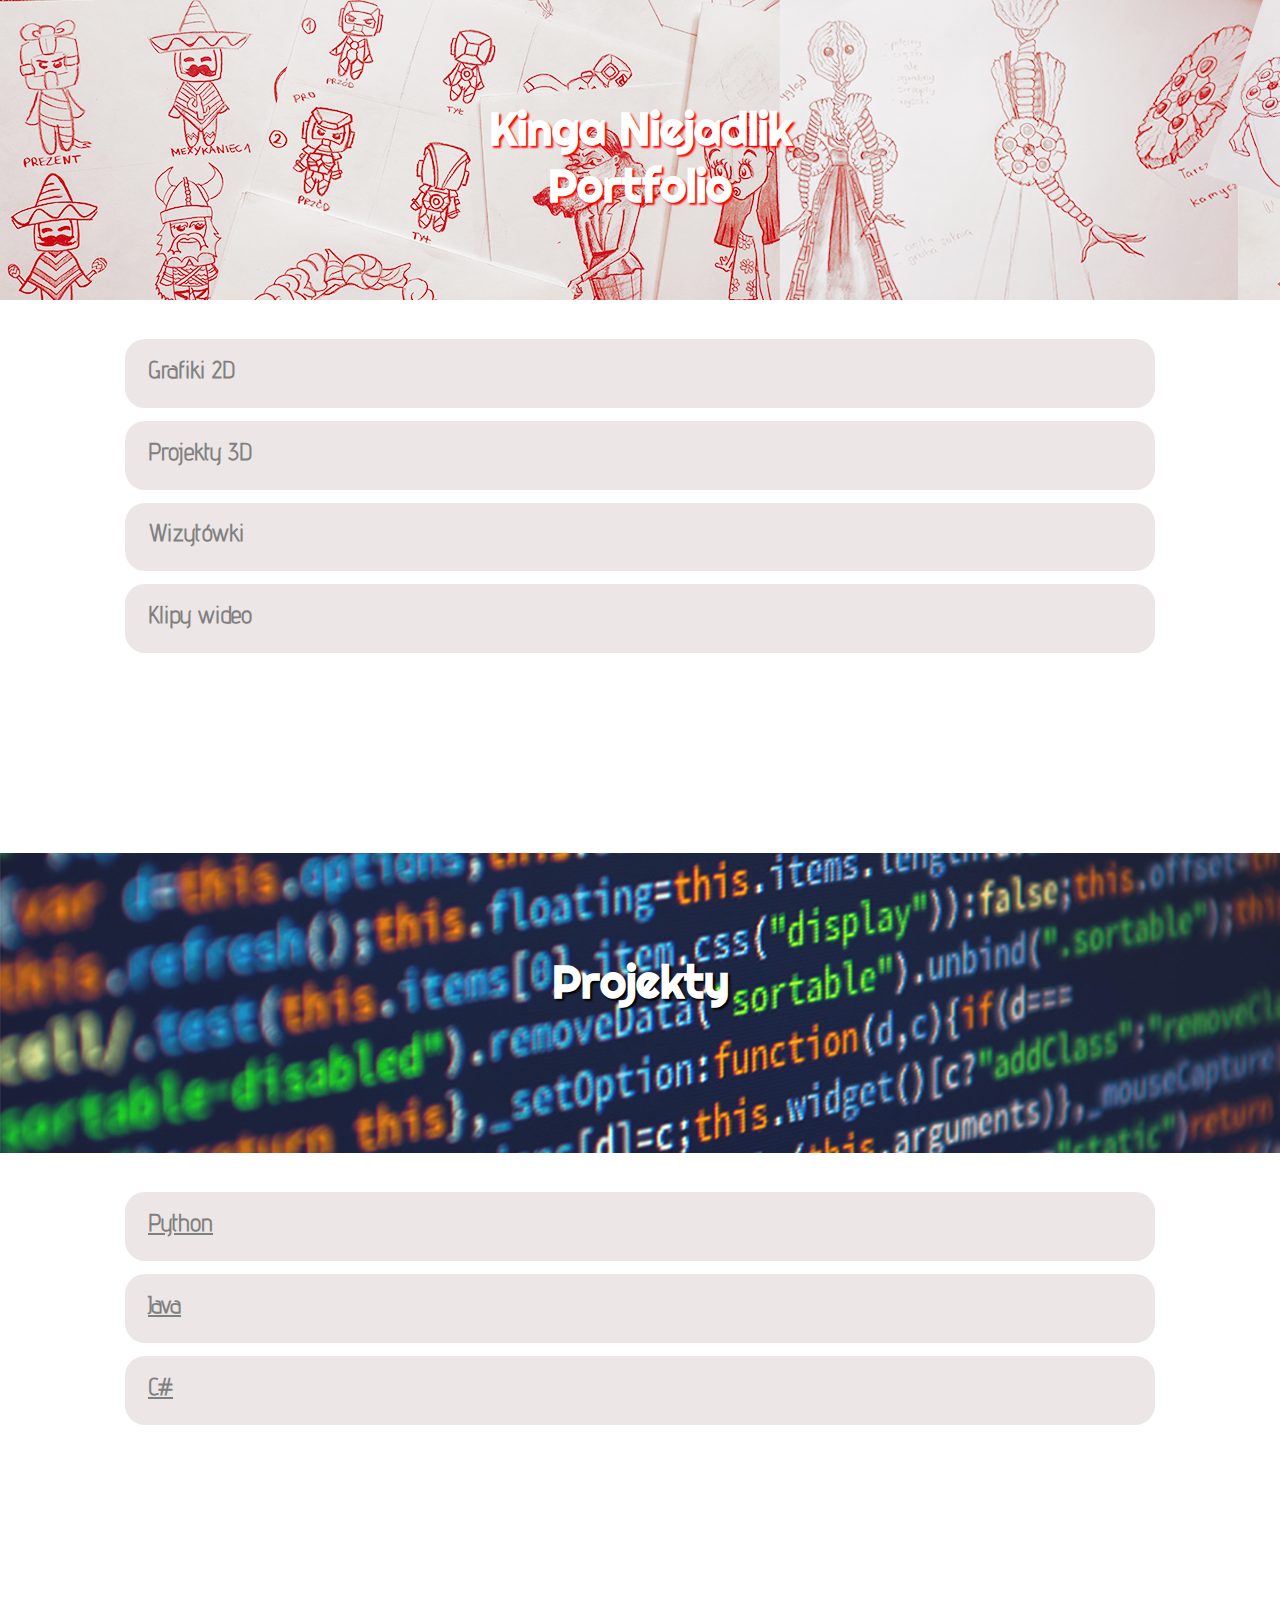
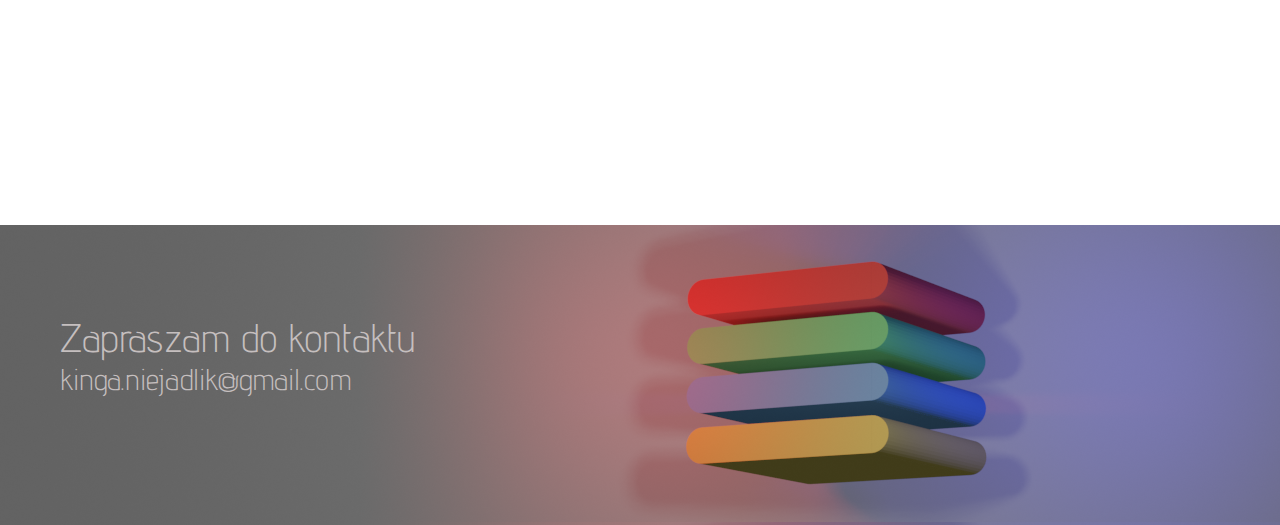
==== commit 22c4845a: "final" ====
--- a/index.html
+++ b/index.html
@@ -78,8 +78,15 @@
                 <div><img class="rownoscZdj" id="uro" src= "noweObrazy/ObrazkiUrodziny-02.png"></div>
               </div>
 
-            <br>
-
+              <div class="grid-container3">
+                <div><img class="rownoscZdj" id="tatto" src= "noweObrazy/tattoRGB-01.png"></div>
+                <div><img class="rownoscZdj" id="chatka" src= "noweObrazy/toksycznachatka.jpg.png"></div>
+              </div>
+
+            <div class="grid-container-solo">
+                <div><img class="rownoscZdj" id="ulotka" src= "noweObrazy/UlotkaElectroJack.png"></div>
+              </div>
+            
         </div>  
 
     </div>
@@ -97,20 +104,21 @@
             <br>
             <br>
 
+            <div class="grid-container2">
+                <div><img class="rownoscZdj" id="img13" src= "prace/eat3D/BasicSkin.png"></div>
+                <div><img class="rownoscZdj" id="img13" src= "prace/eat3D/mexican.png"></div>
+                <div><img class="rownoscZdj" id="img13" src= "prace/eat3D/Wizard.png"></div>
+            </div>
+            <div class="grid-container2">
+                <div><img class="rownoscZdj" id="img13" src= "prace/eat3D/Ice.png"></div>
+                <div><img class="rownoscZdj" id="img13" src= "prace/eat3D/carrot.png"></div>
+                <div><img class="rownoscZdj" id="img13" src= "prace/eat3D/presentRed.png"></div>
+            </div>
+
             <img class="rownoscZdj" id="img14" src= "prace/eat3D/snowLVL.png"><br>
-            <img class="rownoscZdj" id="img13" src= "prace/eat3D/BasicSkin.png"><br>
-            <img class="rownoscZdj" id="img13" src= "prace/eat3D/mexican.png"><br>
-            <img class="rownoscZdj" id="img13" src= "prace/eat3D/Wizard.png"><br>
-            <img class="rownoscZdj" id="img13" src= "prace/eat3D/pizza.png"><br>
-            <img class="rownoscZdj" id="img13" src= "prace/eat3D/Ice.png"><br>
-            <img class="rownoscZdj" id="img13" src= "prace/eat3D/carrot.png"><br>
-            <img class="rownoscZdj" id="img13" src= "prace/eat3D/presentRed.png"><br>
-            <br>
-            <br>            
 
         </div>   
-
-        </div>
+    </div>
 
     <div class="luka"></div>
 
@@ -121,34 +129,18 @@
         
         <div class="doswiadczenieZawartosc">
 
-            <img class="rownoscZdj" id="img10" src= "prace/wizytowka/wiz.png"><br>
-            <br>
-            <br>
-
-            <img class="rownoscZdj" id="img11" src= "prace/wesTrek/wizytowka.png"><br>
-            <br>
-            <br>
-
-            <img class="rownoscZdj" id="img17" src= "prace/electroJ/WizytówkaElectroJack.png"><br>
-            <br>
-            <br>
-
-        </div>       
-
-    </div>
-
-    <div class="luka"></div>
-
-    <div class= "box boxGrafiki wizytowki" id="box27" style="display: block;" onclick="SwapDivsWithClick('box27','box28')">
-        <h2>Ulotki</h2>       
-    </div>
-    <div class= "box" id="box28" style="display: none;" onclick="SwapDivsWithClick('box27','box28')">
-        
-        <div class="doswiadczenieZawartosc">
-
-            <img class="rownoscZdj" id="img18" src= "prace/electroJ/UlotkaElectroJack.png"><br>
-            <br>
-            <br>
+            <img class="rownoscZdj" id="img10" src= "noweObrazy/trenerWizytowka-04.png"><br>
+            
+            <div class="grid-container-wizT">
+                <div><img class="rownoscZdj" id="wizT" src= "noweObrazy/trenerWizytowka-02.png"></div>
+                <div><img class="rownoscZdj" id="wizT" src= "noweObrazy/trenerWizytowka-03.png"></div>
+              </div>
+
+              <div class="grid-container2">
+                <div><img class="rownoscZdj" id="img11" src= "prace/wesTrek/wizytowka.png"></div>
+                <div><img class="rownoscZdj" id="wiz" src= "noweObrazy/WizytówkaElectroJack-01.png"></div>
+                <div><img class="rownoscZdj" id="wiz" src= "noweObrazy/WizytówkaElectroJack-02.png"></div>
+              </div>
 
         </div>       
 
@@ -162,7 +154,7 @@
     <div class= "box" id="box20" style="display: none;" onclick="SwapDivsWithClick('box19','box20')">
         
         <div class="doswiadczenieZawartosc">
-        
+            <br>
             Link: <a id="link" href="https://www.youtube.com/watch?v=iQtbvOHrPoo" target="_blank">https://www.youtube.com/watch?v=iQtbvOHrPoo</a>
             <br>
           
@@ -203,7 +195,12 @@
     <div class="bigluka"></div>
     
     <div class = "panel" id="panel1">
-        <h1>kinga.niejadlik@gmail.com</h1><br>
+        <br>
+        <br>
+        <br>
+        <br>
+        <div id="h9">Zapraszam do kontaktu</div>
+        <div id="h10">kinga.niejadlik@gmail.com</div>
     </div>
 
 </body>
--- a/css.css
+++ b/css.css
@@ -80,6 +80,19 @@
     text-align: center;
     margin-left: 5px;
     margin-top: 10px;
+    color: gray;
+}
+#h9{
+    font-size: 40px !important;
+    font-family: "AdventPro";
+    margin-left: 60px;
+    color: rgb(197, 191, 191);
+}
+#h10{
+    font-size: 30px !important;
+    font-family: "AdventPro";
+    margin-left: 60px;
+    color: rgb(197, 191, 191);
 }
 
 h3,h4,h6,h7,h8{color: black;}
@@ -106,8 +119,7 @@
 .panel{
     width: 100%;
     height: 300px; 
-    margin-top: 10px;
-    margin-bottom: 5px;
+
 }
 #panel1{background-image: url("./image/KingaCube.png"); margin-bottom: 0;}
 #panel2{background-image: url("./image/background2.png"); text-shadow: red 2px 2px 2px; margin-top: 0;}
@@ -193,7 +205,7 @@
     height: 560px !important;
 }
 #box14{
-    height: 7500px !important;
+    height: 7750px !important;
 }
 .firmy{
     color: rgb(147,112,219); 
@@ -364,12 +376,12 @@
 /* wizytowki-----------------------*/
 #img10{
     margin-top: 10px;
-    height: 520px;
-    width: 768px;
+    height: 800px;
+    width: 1252px;
 }
 
 #box18{
-    height: 1860px !important;
+    height: 1800px !important;
 }
 
 #box20{
@@ -388,11 +400,7 @@
     height: 730px !important;
 }
 
-#img11{
-    margin-top: 10px;
-    height: 418px;
-    width: 752px;
-}
+
 model-viewer{
     height: 500px;
     width: 500px;
@@ -400,18 +408,18 @@
 /* 3D -----------------------*/
 #img12{
     margin-top: 10px;
-    height: 600px;
-    width: 800px;
+    height: 750px;
+    width: 1000px;
 }
 #img13{
     margin-top: 10px;
-    height: 480px;
-    width: 640px;
+    height: 300px;
+    width: 400px;
 }
 #img14{
     margin-top: 10px;
     height: 615px;
-    width: 344px;
+    width: 324px;
 }
 #img15{
     margin-top: 30px;
@@ -438,7 +446,7 @@
 
 
 #box16{
-    height: 5200px !important;
+    height: 2400px !important;
 }
 
 #pokoj{
@@ -478,6 +486,32 @@
     height: 290px;
     width: 290px;
 }
+#tatto{
+    height: 400px;
+    width: 400px;
+}
+#chatka{
+    height: 400px;
+    width: 800px;
+}
+#ulotka{
+    height: 950px;
+    width: 1250px;
+}
+#wiz{
+    height: 400px;
+    width: 230px;
+}
+#img11{
+    height: 400px;
+    width: 740px;
+}
+#wizT{
+    height: 310px;
+    width: 600px;
+}
+
+
 
 
 /*gridy */
@@ -507,7 +541,24 @@
     grid-gap: 55px;
     margin: 40px;
   }
-
+  .grid-container-wiz {
+    display: grid;
+    grid-template-columns: auto auto;
+    grid-gap: 30px !important;
+    margin: 40px;
+  }
+  .grid-container-solo {
+    display: grid;
+    grid-template-columns: auto ;
+    grid-gap: 55px;
+    margin: 40px;
+  }
+  .grid-container-wizT {
+    display: grid;
+    grid-template-columns: auto auto;
+    grid-gap: 30px !important;
+    margin: 40px;
+  }
 
 
 
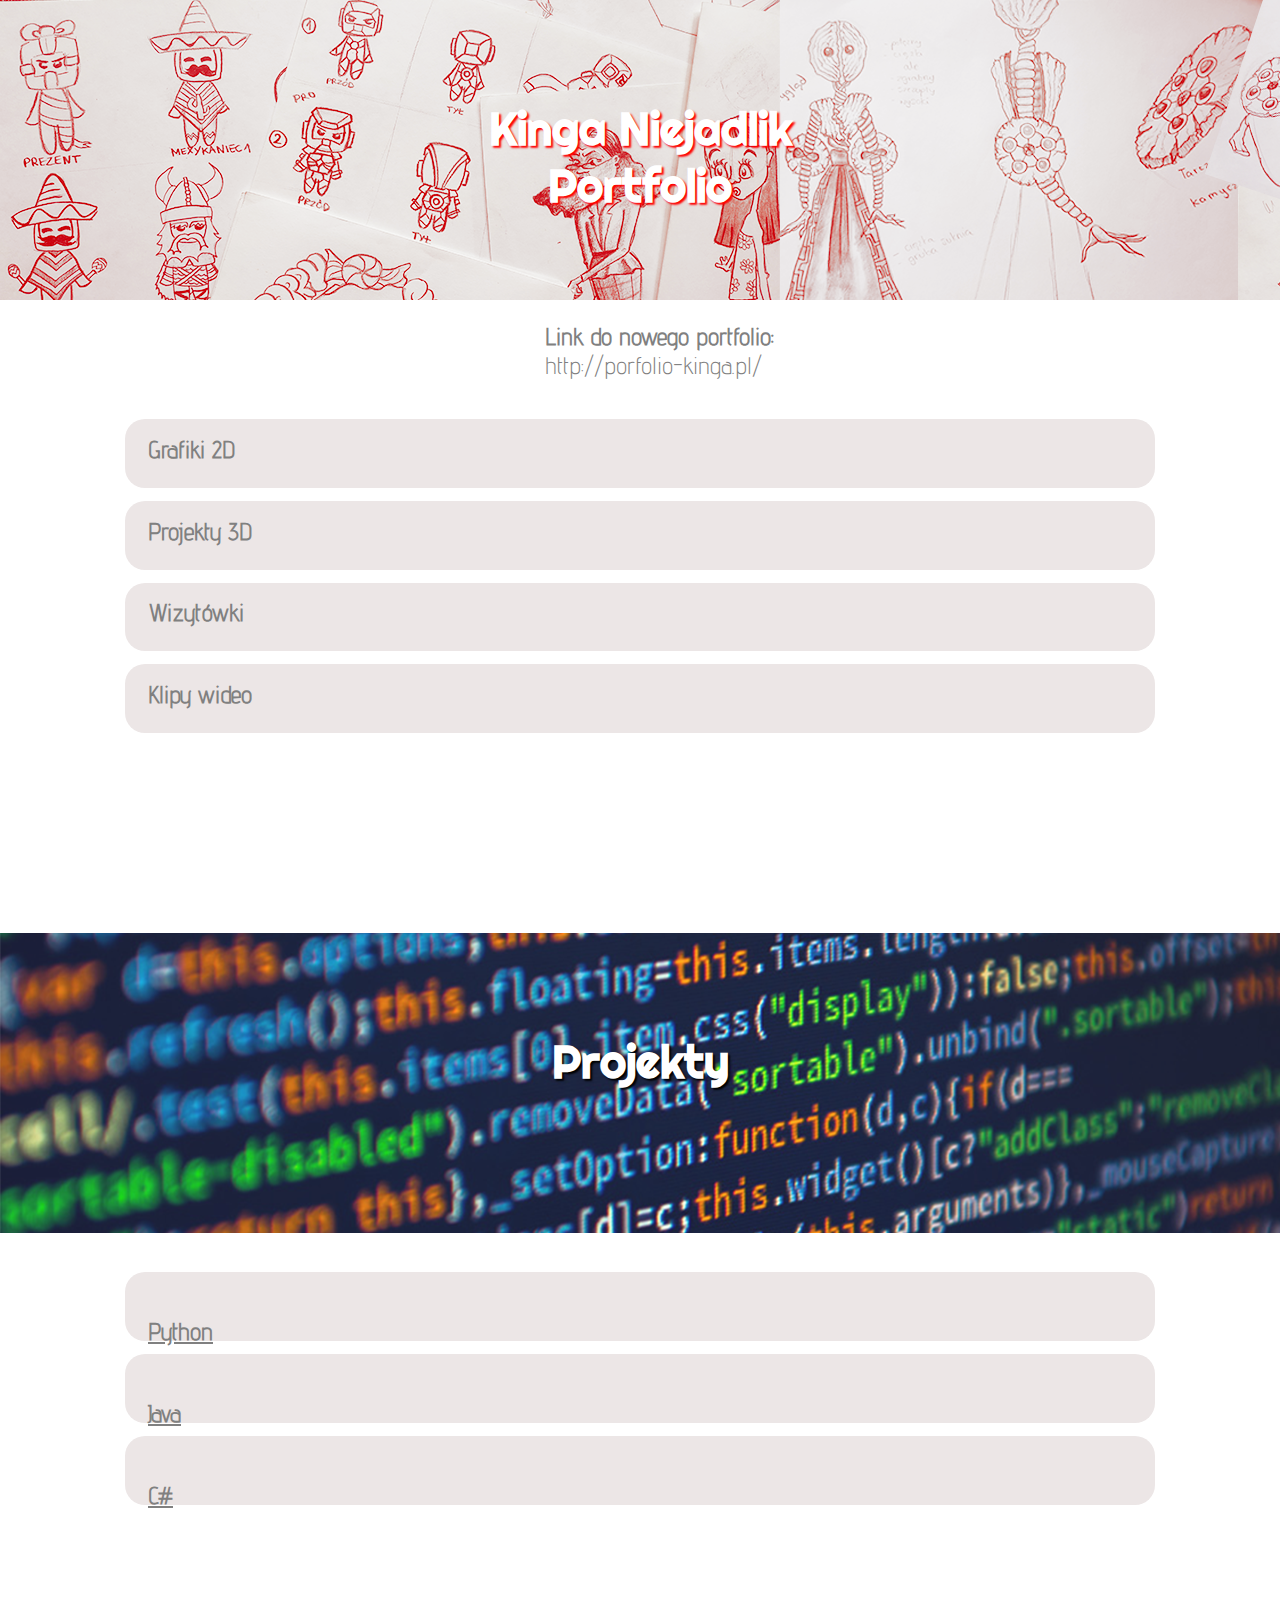
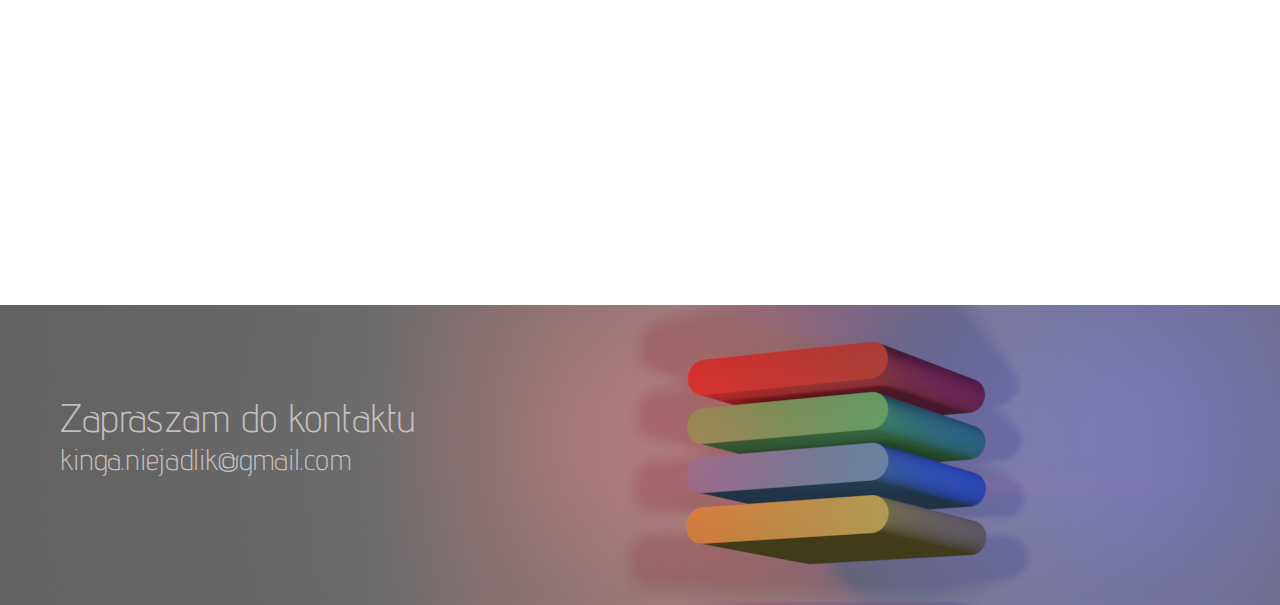
==== commit 6d093f4b: "add link" ====
--- a/index.html
+++ b/index.html
@@ -14,6 +14,10 @@
     
     <div class="panel" id="panel2">
         <h1>Kinga Niejadlik <br> Portfolio</h1>
+    </div>
+    <br>
+    <div id="link">
+        <h2> Link do nowego portfolio: </h2><a>http://porfolio-kinga.pl/</a>
     </div>
 
     <div class="luka"></div>
--- a/css.css
+++ b/css.css
@@ -58,6 +58,14 @@
     margin-left: 20px;  
     color: gray;
 }
+
+a{
+    text-align: center; 
+    font-size: 24px !important;
+    font-family: "AdventPro";
+    margin-left: 20px;  
+    color: gray;
+}
 h5{
     font-size: 24px !important;
     font-family: "AdventPro";
@@ -97,6 +105,11 @@
 
 h3,h4,h6,h7,h8{color: black;}
 
+#link{
+   
+    padding-left: 41%;
+
+}
 .mainBox{
     width: 80%;
     height: 45px;
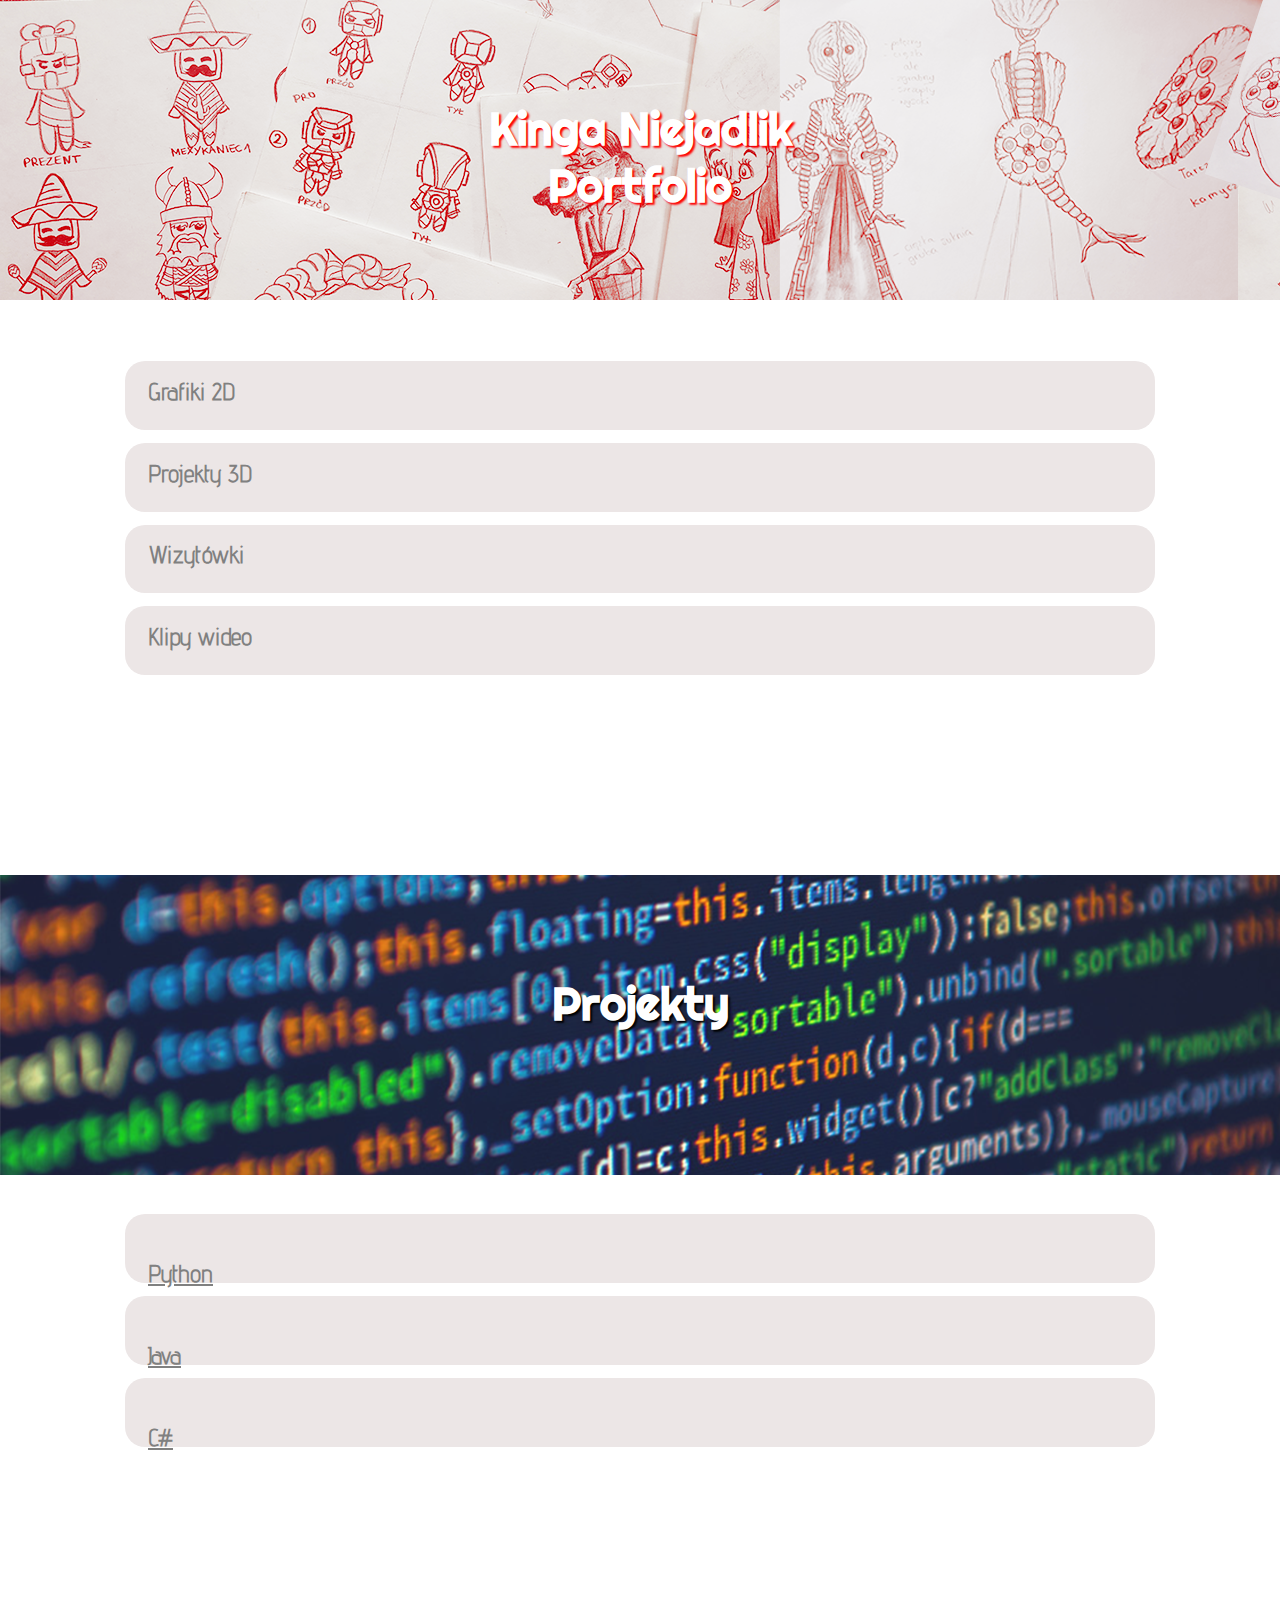
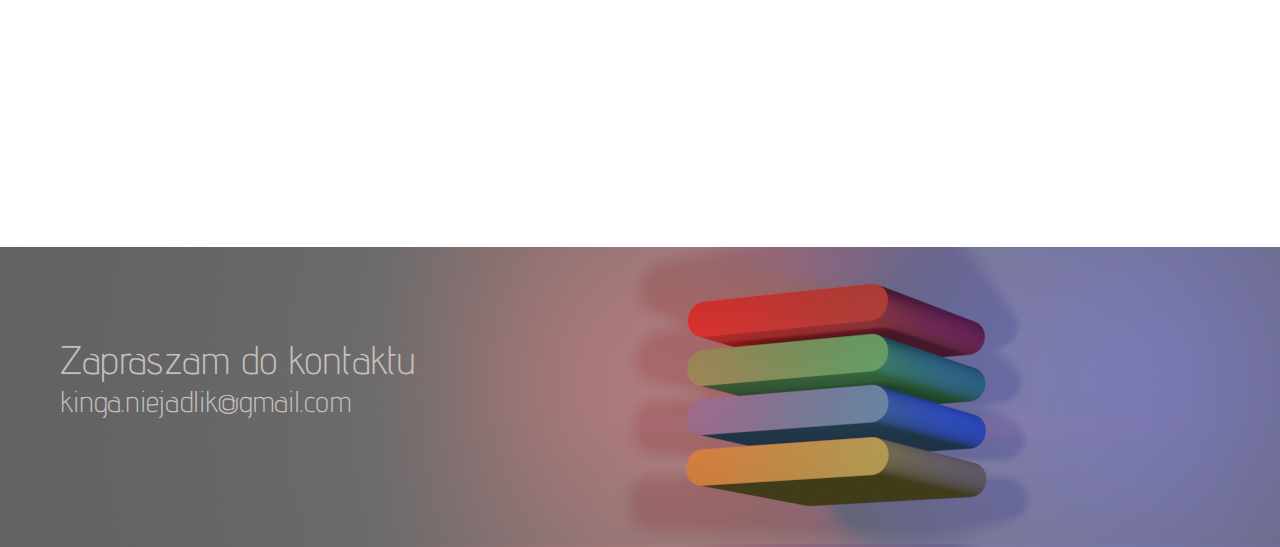
==== commit 3c8f08ad: "Update index.html" ====
--- a/index.html
+++ b/index.html
@@ -16,9 +16,6 @@
         <h1>Kinga Niejadlik <br> Portfolio</h1>
     </div>
     <br>
-    <div id="link">
-        <h2> Link do nowego portfolio: </h2><a>http://porfolio-kinga.pl/</a>
-    </div>
 
     <div class="luka"></div>
     <div class="luka"></div>
